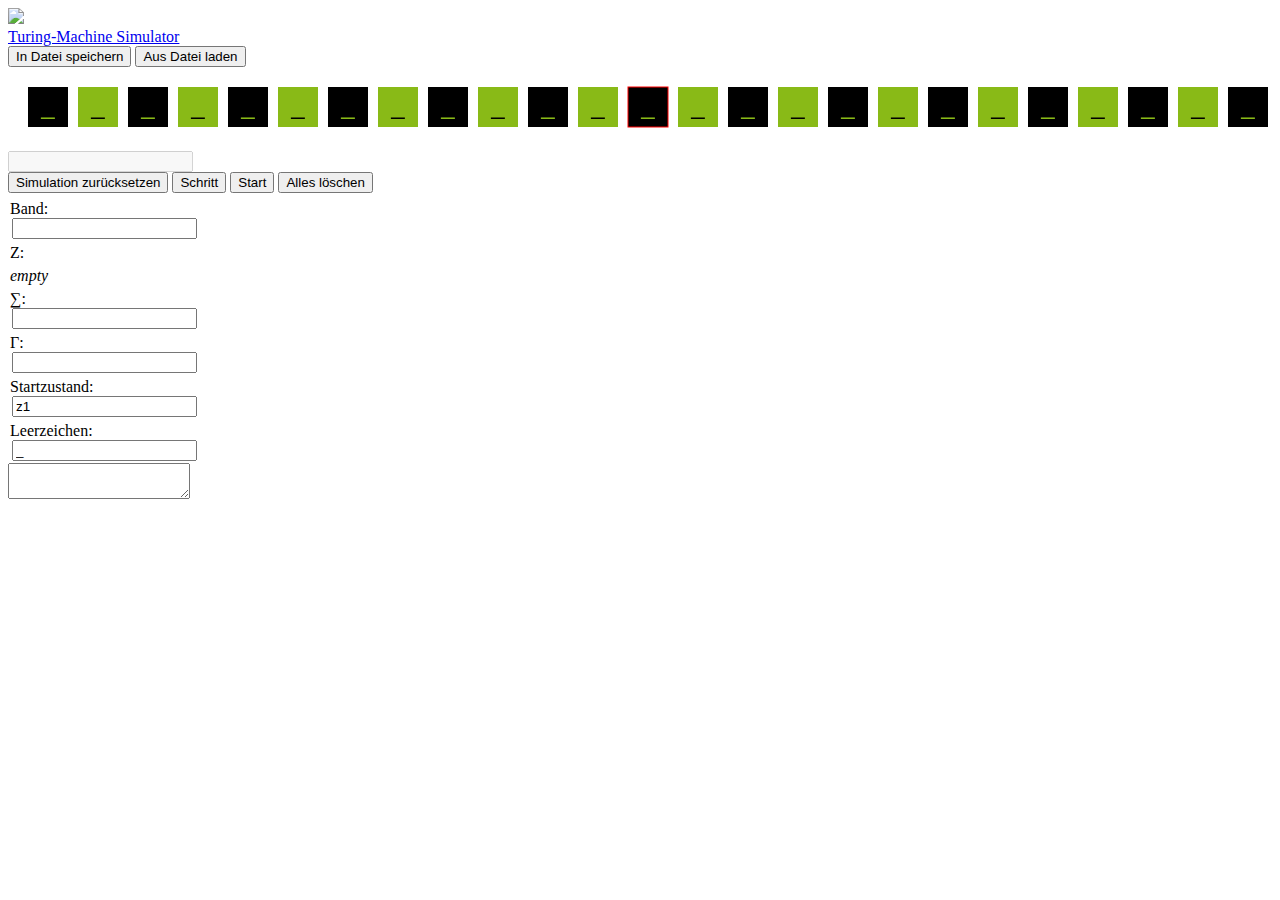
==== turing/simulator.html @ 27b9e1e0 "Updated Turing-Simulator" ====
<!DOCTYPE html>
<html lang="de">
<head>
    <meta charset="UTF-8">
    <title>Turing-Machine Simulator</title>
    <link rel="icon" href="https://cdn.studium.doriannaujokat.de/favicon.png">
    <link rel="stylesheet" href="https://cdn.studium.doriannaujokat.de/main.css">
    <meta name="viewport" content="width=device-width, initial-scale=1">
    <script src="simulator.js"></script>
    <style>

        #turing-list-Z {
            flex-wrap: wrap;
        }
        #turing-list-Z-empty {
            margin-top: 5px;
            font-style: italic;
            color: var(--color-shade);
        }
        #turing-list-Z>div {
            padding: 2px;
            background-color: var(--color-main);
            color: #ffffff;
            min-width: 20px;
            border-radius: 7.5px;
            text-align: center;
            margin: 2px;
        }
        .turing-list-input {
            margin-left: 2px;
            outline: none;
        }
    </style>
</head>
<body>
<div class="wrapper v">
    <div class="titlebar">
        <div class="logo">
            <img src="https://cdn.studium.doriannaujokat.de/logo.svg">
        </div>
        <div class="title"><a href="/index.html">Turing-Machine Simulator</a></div>
    </div>
    <div class="wrapper v scroll-v cscroll" style="overflow: hidden">
        <div class="wrapper h">
            <button id="turing-save">In Datei speichern</button>
            <button id="turing-load">Aus Datei laden</button>
        </div>
        <canvas id="turing-canvas" height="80" style="height: 80px;"></canvas>
        <input id="turing-output" disabled>
        <div class="wrapper h">
            <button id="turing-reset">Simulation zurücksetzen</button>
            <button id="turing-step">Schritt</button>
            <button id="turing-play">Start</button>
            <button id="turing-clear">Alles löschen</button>
        </div>
        <div class="wrapper v scroll-v cscroll">
            <div class="wrapper v" style="padding: 2px;flex:0;">
                <div class="wrapper h">
                    <div style="margin-top: 5px">Band:</div>
                    <input class="turing-list-input" id="turing-list-Band">
                </div>
                <div class="wrapper h">
                    <div style="margin-top: 5px">Ζ:</div>
                    <div id="turing-list-Z-empty">empty</div>
                    <div class="wrapper h" id="turing-list-Z"></div>
                </div>
                <div class="wrapper h">
                    <div style="margin-top: 5px">∑:</div>
                    <input class="turing-list-input" id="turing-list-E">
                </div>
                <div class="wrapper h">
                    <div style="margin-top: 5px">Γ:</div>
                    <input class="turing-list-input" id="turing-list-B">
                </div>
                <div class="wrapper h">
                    <div style="margin-top: 5px">Startzustand:</div>
                    <input class="turing-list-input" id="turing-startZ" value="z1">
                </div>
                <div class="wrapper h">
                    <div style="margin-top: 5px">Leerzeichen:</div>
                    <input class="turing-list-input" id="turing-emptyZ" value="_">
                </div>
            </div>
            <textarea id="turing-list-transitions" style="resize: vertical;flex:1;"></textarea>
        </div>
    </div>
</div>
</body>
</html>
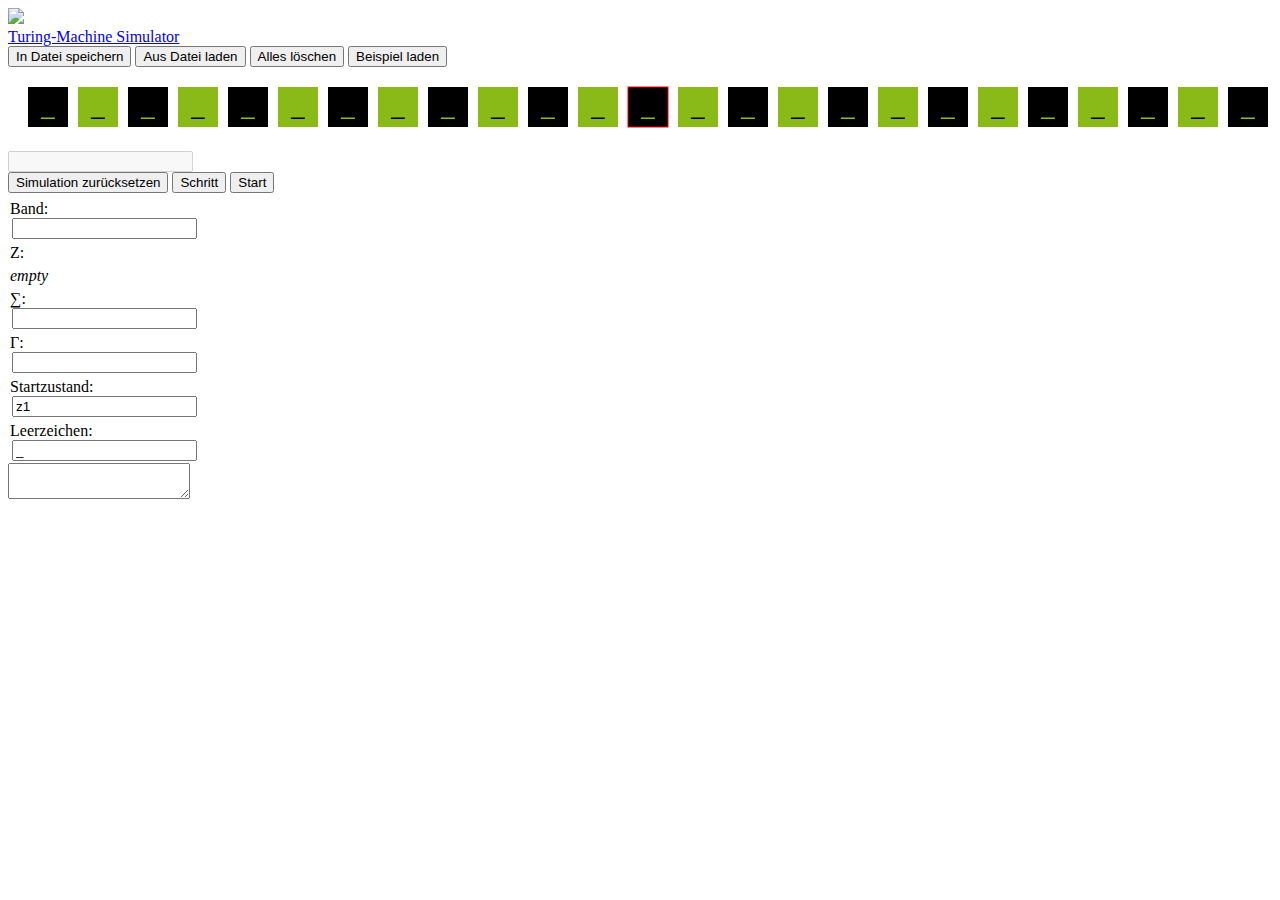
==== commit 9f6f277d: "Updated Turing-Simulator" ====
--- a/turing/simulator.html
+++ b/turing/simulator.html
@@ -44,6 +44,8 @@
         <div class="wrapper h">
             <button id="turing-save">In Datei speichern</button>
             <button id="turing-load">Aus Datei laden</button>
+            <button id="turing-clear">Alles löschen</button>
+            <button id="turing-example">Beispiel laden</button>
         </div>
         <canvas id="turing-canvas" height="80" style="height: 80px;"></canvas>
         <input id="turing-output" disabled>
@@ -51,7 +53,6 @@
             <button id="turing-reset">Simulation zurücksetzen</button>
             <button id="turing-step">Schritt</button>
             <button id="turing-play">Start</button>
-            <button id="turing-clear">Alles löschen</button>
         </div>
         <div class="wrapper v scroll-v cscroll">
             <div class="wrapper v" style="padding: 2px;flex:0;">
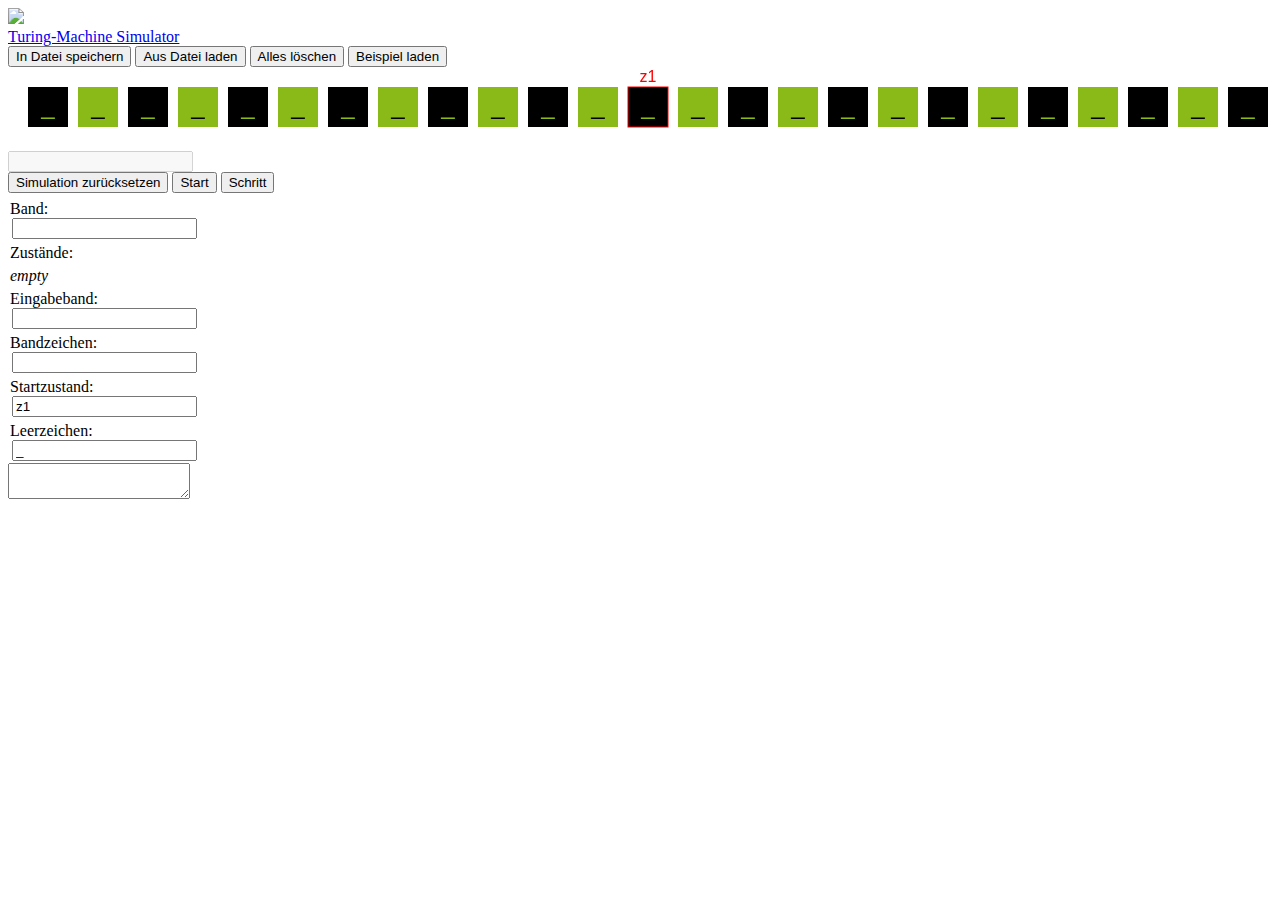
==== commit b5d895f5: "Updated Turing-Simulator" ====
--- a/turing/simulator.html
+++ b/turing/simulator.html
@@ -34,7 +34,7 @@
 </head>
 <body>
 <div class="wrapper v">
-    <div class="titlebar">
+    <div class="titlebar hidefullscreen">
         <div class="logo">
             <img src="https://cdn.studium.doriannaujokat.de/logo.svg">
         </div>
@@ -51,8 +51,8 @@
         <input id="turing-output" disabled>
         <div class="wrapper h">
             <button id="turing-reset">Simulation zurücksetzen</button>
+            <button id="turing-play">Start</button>
             <button id="turing-step">Schritt</button>
-            <button id="turing-play">Start</button>
         </div>
         <div class="wrapper v scroll-v cscroll">
             <div class="wrapper v" style="padding: 2px;flex:0;">
@@ -61,16 +61,16 @@
                     <input class="turing-list-input" id="turing-list-Band">
                 </div>
                 <div class="wrapper h">
-                    <div style="margin-top: 5px">Ζ:</div>
+                    <div style="margin-top: 5px">Ζustände:</div>
                     <div id="turing-list-Z-empty">empty</div>
                     <div class="wrapper h" id="turing-list-Z"></div>
                 </div>
                 <div class="wrapper h">
-                    <div style="margin-top: 5px">∑:</div>
+                    <div style="margin-top: 5px">Eingabeband:</div>
                     <input class="turing-list-input" id="turing-list-E">
                 </div>
                 <div class="wrapper h">
-                    <div style="margin-top: 5px">Γ:</div>
+                    <div style="margin-top: 5px">Bandzeichen:</div>
                     <input class="turing-list-input" id="turing-list-B">
                 </div>
                 <div class="wrapper h">
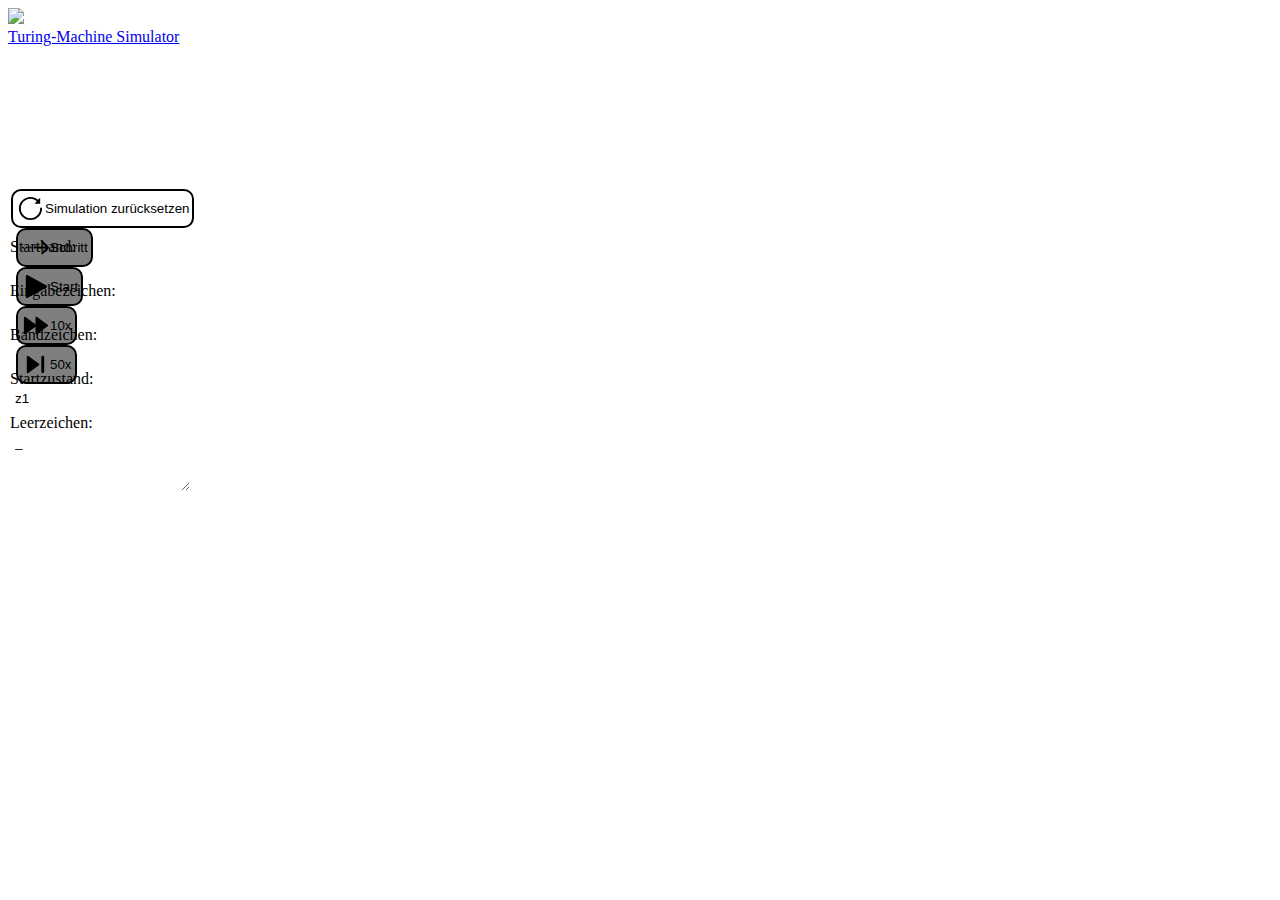
==== commit 4fa82cff: "Updated Turing-Simulator" ====
--- a/turing/simulator.html
+++ b/turing/simulator.html
@@ -5,32 +5,9 @@
     <title>Turing-Machine Simulator</title>
     <link rel="icon" href="https://cdn.studium.doriannaujokat.de/favicon.png">
     <link rel="stylesheet" href="https://cdn.studium.doriannaujokat.de/main.css">
+    <link rel="stylesheet" href="style.css">
     <meta name="viewport" content="width=device-width, initial-scale=1">
     <script src="simulator.js"></script>
-    <style>
-
-        #turing-list-Z {
-            flex-wrap: wrap;
-        }
-        #turing-list-Z-empty {
-            margin-top: 5px;
-            font-style: italic;
-            color: var(--color-shade);
-        }
-        #turing-list-Z>div {
-            padding: 2px;
-            background-color: var(--color-main);
-            color: #ffffff;
-            min-width: 20px;
-            border-radius: 7.5px;
-            text-align: center;
-            margin: 2px;
-        }
-        .turing-list-input {
-            margin-left: 2px;
-            outline: none;
-        }
-    </style>
 </head>
 <body>
 <div class="wrapper v">
@@ -41,32 +18,79 @@
         <div class="title"><a href="/index.html">Turing-Machine Simulator</a></div>
     </div>
     <div class="wrapper v scroll-v cscroll" style="overflow: hidden">
-        <div class="wrapper h">
-            <button id="turing-save">In Datei speichern</button>
-            <button id="turing-load">Aus Datei laden</button>
-            <button id="turing-clear">Alles löschen</button>
-            <button id="turing-example">Beispiel laden</button>
+        <div class="wrapper h menubar" id="menubar">
+            <button id="turing-save">
+                <svg xmlns="http://www.w3.org/2000/svg" viewBox="0 0 30 30">
+                    <path d="M6 4C4.895 4 4 4.895 4 6L4 24C4 25.105 4.895 26 6 26L24 26C25.105 26 26 25.105 26 24L26 8L22 4L20 4L20 10C20 10.552 19.552 11 19 11L10 11C9.448 11 9 10.552 9 10L9 4L6 4 z M 16 4L16 9L18 9L18 4L16 4 z M 10 16L20 16C21.105 16 22 16.895 22 18L22 24L8 24L8 18C8 16.895 8.895 16 10 16 z" />
+                </svg>
+                <div>In Datei speichern</div>
+            </button>
+            <button id="turing-load">
+                <svg xmlns="http://www.w3.org/2000/svg" viewBox="0 0 30 30">
+                    <path d="M8 3C6.895 3 6 3.895 6 5L6 25C6 26.105 6.895 27 8 27L22 27C23.105 27 24 26.105 24 25L24 16L15.414062 16L17.707031 18.292969C18.098031 18.683969 18.098031 19.316031 17.707031 19.707031C17.512031 19.902031 17.256 20 17 20C16.744 20 16.487969 19.902031 16.292969 19.707031L12.292969 15.707031C11.901969 15.316031 11.901969 14.683969 12.292969 14.292969L16.292969 10.292969C16.683969 9.9019687 17.316031 9.9019687 17.707031 10.292969C18.098031 10.683969 18.098031 11.316031 17.707031 11.707031L15.414062 14L24 14L24 9.5C24 9.235 23.895031 8.9799688 23.707031 8.7929688L18.207031 3.2929688C18.019031 3.1049688 17.765 3 17.5 3L8 3 z M 24 14L24 16L28 16C28.552 16 29 15.552 29 15C29 14.448 28.552 14 28 14L24 14 z" />
+                </svg>
+                <div>Aus Datei laden</div>
+            </button>
+            <button id="turing-example">
+                <svg xmlns="http://www.w3.org/2000/svg" viewBox="0 0 30 30">
+                    <path d="M6.5292969 2.515625 A 1 1 0 0 0 5.8085938 2.8085938 A 1 1 0 0 0 5.8085938 4.2226562 A 1 1 0 0 0 7.2226562 4.2226562 A 1 1 0 0 0 7.2226562 2.8085938 A 1 1 0 0 0 6.5292969 2.515625 z M 23.5 2.515625 A 1 1 0 0 0 22.777344 2.8085938 A 1 1 0 0 0 22.777344 4.2226562 A 1 1 0 0 0 24.191406 4.2226562 A 1 1 0 0 0 24.191406 2.8085938 A 1 1 0 0 0 23.5 2.515625 z M 15 3C10.029 3 6 7.029 6 12C6 17 10 19 12 23L18 23C20 19 24 17 24 12C24 7.029 19.971 3 15 3 z M 15 6L15 11L19 11L15 18L15 13L11 13L15 6 z M 3 11 A 1 1 0 0 0 2 12 A 1 1 0 0 0 3 13 A 1 1 0 0 0 4 12 A 1 1 0 0 0 3 11 z M 27 11 A 1 1 0 0 0 26 12 A 1 1 0 0 0 27 13 A 1 1 0 0 0 28 12 A 1 1 0 0 0 27 11 z M 6.5292969 19.484375 A 1 1 0 0 0 5.8066406 19.777344 A 1 1 0 0 0 5.8066406 21.191406 A 1 1 0 0 0 7.2226562 21.191406 A 1 1 0 0 0 7.2226562 19.777344 A 1 1 0 0 0 6.5292969 19.484375 z M 23.498047 19.486328 A 1 1 0 0 0 22.777344 19.777344 A 1 1 0 0 0 22.777344 21.193359 A 1 1 0 0 0 24.191406 21.193359 A 1 1 0 0 0 24.191406 19.777344 A 1 1 0 0 0 23.498047 19.486328 z M 12 25L12 26C12 27.105 12.895 28 14 28 A 1 1 0 0 0 15 29 A 1 1 0 0 0 16 28C17.105 28 18 27.105 18 26L18 25L12 25 z" />
+                </svg>
+                <div>Beispiel laden</div>
+            </button>
+            <button id="turing-clear">
+                <svg xmlns="http://www.w3.org/2000/svg" viewBox="0 0 30 30">
+                    <path d="M24.707,8.793l-6.5-6.5C18.019,2.105,17.765,2,17.5,2H7C5.895,2,5,2.895,5,4v22c0,1.105,0.895,2,2,2h16c1.105,0,2-0.895,2-2 V9.5C25,9.235,24.895,8.981,24.707,8.793z M18,10c-0.552,0-1-0.448-1-1V3.904L23.096,10H18z" />
+                </svg>
+                <div>Neue Datei</div>
+            </button>
         </div>
         <canvas id="turing-canvas" height="80" style="height: 80px;"></canvas>
         <input id="turing-output" disabled>
-        <div class="wrapper h">
-            <button id="turing-reset">Simulation zurücksetzen</button>
-            <button id="turing-play">Start</button>
-            <button id="turing-step">Schritt</button>
+        <div class="wrapper h control">
+            <button id="turing-reset">
+                <svg xmlns="http://www.w3.org/2000/svg" viewBox="0 0 30 30">
+                    <path d="M15 3C8.3845336 3 3 8.3845336 3 15C3 21.615466 8.3845336 27 15 27C21.615466 27 27 21.615466 27 15 A 1.0001 1.0001 0 1 0 25 15C25 20.534534 20.534534 25 15 25C9.4654664 25 5 20.534534 5 15C5 9.4654664 9.4654664 5 15 5C17.511974 5 19.790481 5.9310235 21.544922 7.4550781L19 10L25 10L25 4L22.960938 6.0390625C20.840494 4.1553732 18.053851 3 15 3 z" />
+                </svg>
+                <div>Simulation zurücksetzen</div>
+            </button>
+            <button id="turing-step" disabled>
+                <svg xmlns="http://www.w3.org/2000/svg" viewBox="0 0 30 30">
+                    <path d="M21.990234 7.9902344 A 1.0001 1.0001 0 0 0 21.292969 9.7070312L25.585938 14L14 14 A 1.0001 1.0001 0 1 0 14 16L25.585938 16L21.292969 20.292969 A 1.0001 1.0001 0 1 0 22.707031 21.707031L28.619141 15.794922 A 1.0001 1.0001 0 0 0 28.617188 14.203125L22.707031 8.2929688 A 1.0001 1.0001 0 0 0 21.990234 7.9902344 z M 2 14 A 1 1 0 0 0 1 15 A 1 1 0 0 0 2 16 A 1 1 0 0 0 3 15 A 1 1 0 0 0 2 14 z M 6 14 A 1 1 0 0 0 5 15 A 1 1 0 0 0 6 16 A 1 1 0 0 0 7 15 A 1 1 0 0 0 6 14 z M 10 14 A 1 1 0 0 0 9 15 A 1 1 0 0 0 10 16 A 1 1 0 0 0 11 15 A 1 1 0 0 0 10 14 z" />
+                </svg>
+                <div>Schritt</div>
+            </button>
+            <button id="turing-play" disabled>
+                <svg xmlns="http://www.w3.org/2000/svg" viewBox="0 0 30 30">
+                    <path id="turing-play-icon" d="M6 3 A 1 1 0 0 0 5 4 A 1 1 0 0 0 5 4.0039062L5 15L5 25.996094 A 1 1 0 0 0 5 26 A 1 1 0 0 0 6 27 A 1 1 0 0 0 6.5800781 26.8125L6.5820312 26.814453L26.416016 15.908203 A 1 1 0 0 0 27 15 A 1 1 0 0 0 26.388672 14.078125L6.5820312 3.1855469L6.5800781 3.1855469 A 1 1 0 0 0 6 3 z" />
+                </svg>
+                <div id="turing-play-text">Start</div>
+            </button>
+            <button id="turing-fast" disabled>
+                <svg xmlns="http://www.w3.org/2000/svg" viewBox="0 0 30 30">
+                    <path d="M4 6 A 1 1 0 0 0 3 7 A 1 1 0 0 0 3 7.0039062L3 15L3 22.996094 A 1 1 0 0 0 3 23 A 1 1 0 0 0 4 24 A 1 1 0 0 0 4.5917969 23.804688L4.59375 23.804688 A 1 1 0 0 0 4.6210938 23.783203L15 16.236328L15 22.996094 A 1 1 0 0 0 15 23 A 1 1 0 0 0 16 24 A 1 1 0 0 0 16.591797 23.804688L16.59375 23.804688 A 1 1 0 0 0 16.621094 23.783203L27.541016 15.841797 A 1 1 0 0 0 28 15 A 1 1 0 0 0 27.556641 14.169922L16.59375 6.1953125 A 1 1 0 0 0 16 6 A 1 1 0 0 0 15 7 A 1 1 0 0 0 15 7.0039062L15 13.765625L4.59375 6.1953125 A 1 1 0 0 0 4 6 z" />
+                </svg>
+                <div>10x</div>
+            </button>
+            <button id="turing-fast50" disabled>
+                <svg xmlns="http://www.w3.org/2000/svg" viewBox="0 0 30 30">
+                    <path d="M7 6 A 1 1 0 0 0 6 7 A 1 1 0 0 0 6 7.0039062L6 15L6 22.996094 A 1 1 0 0 0 6 23 A 1 1 0 0 0 7 24 A 1 1 0 0 0 7.5917969 23.804688L7.59375 23.804688 A 1 1 0 0 0 7.6210938 23.783203L18.541016 15.841797 A 1 1 0 0 0 19 15 A 1 1 0 0 0 18.556641 14.169922L7.59375 6.1953125 A 1 1 0 0 0 7 6 z M 22.5 6C21.672 6 21 6.672 21 7.5L21 22.5C21 23.328 21.672 24 22.5 24C23.328 24 24 23.328 24 22.5L24 7.5C24 6.672 23.328 6 22.5 6 z" />
+                </svg>
+                <div>50x</div>
+            </button>
         </div>
         <div class="wrapper v scroll-v cscroll">
             <div class="wrapper v" style="padding: 2px;flex:0;">
                 <div class="wrapper h">
-                    <div style="margin-top: 5px">Band:</div>
+                    <div style="margin-top: 5px">Startband:</div>
                     <input class="turing-list-input" id="turing-list-Band">
                 </div>
-                <div class="wrapper h">
+                <div class="wrapper h" style="display: none;">
                     <div style="margin-top: 5px">Ζustände:</div>
                     <div id="turing-list-Z-empty">empty</div>
                     <div class="wrapper h" id="turing-list-Z"></div>
                 </div>
                 <div class="wrapper h">
-                    <div style="margin-top: 5px">Eingabeband:</div>
+                    <div style="margin-top: 5px">Eingabezeichen:</div>
                     <input class="turing-list-input" id="turing-list-E">
                 </div>
                 <div class="wrapper h">
@@ -82,7 +106,9 @@
                     <input class="turing-list-input" id="turing-emptyZ" value="_">
                 </div>
             </div>
-            <textarea id="turing-list-transitions" style="resize: vertical;flex:1;"></textarea>
+            <div class="wrapper h" style="flex:1;">
+                <textarea id="turing-list-transitions" style="resize: vertical;flex:1;"></textarea>
+            </div>
         </div>
     </div>
 </div>
--- a/turing/style.css
+++ b/turing/style.css
@@ -0,0 +1,142 @@
+input, textarea {
+    outline: none;
+    background-color: var(--color-shade);
+    border: none;
+    padding: 3px;
+}
+
+button {
+    display: flex;
+    background-color: var(--color-main);
+    color: var(--color-text);
+    align-items: center;
+}
+
+svg {
+    fill: currentColor;
+    height: 100%;
+}
+
+#turing-list-Z {
+    flex-wrap: wrap;
+}
+#turing-list-Z-empty {
+    margin-top: 5px;
+    font-style: italic;
+    color: var(--color-shade);
+}
+#turing-output {
+    color: var(--color-text);
+    background-color: var(--color-shade);
+    margin-bottom: 5px;
+}
+#turing-list-Z>div {
+    padding: 2px;
+    background-color: var(--color-main);
+    color: #ffffff;
+    min-width: 20px;
+    border-radius: 7.5px;
+    text-align: center;
+    margin: 2px;
+}
+.turing-list-input {
+    margin-left: 2px;
+    outline: none;
+}
+
+.table {
+    display: table;
+}
+.table .row {
+    display: table-row;
+}
+.table .row > * {
+    display: table-cell;
+}
+
+.menubar {
+    display: flex;
+    flex-flow: row;
+    width: 100%;
+    max-height: 30px;
+    box-sizing: border-box;
+    padding: 0;
+    margin: 0;
+    background-color: var(--color-main);
+    border-top: 1px solid currentColor;
+    color: white;
+}
+
+.menubar > button {
+    outline: none;
+    background-color: transparent;
+    color: inherit;
+    border: none;
+    padding: 3px;
+    text-overflow: ellipsis;
+    text-wrap: none;
+    flex-wrap: nowrap;
+    height: 100%;
+    transition: background-color 250ms ease-in-out, color 250ms ease-in-out;
+    cursor: pointer;
+}
+.menubar > button+button {
+    border-left: 1px solid currentColor;
+}
+
+.menubar > button:hover {
+    background-color: rgba(0, 0, 0, 0.25);
+}
+
+.menubar > button:disabled {
+    background-color: rgba(0, 0, 0, 0.5);
+    color: gray;
+}
+
+.control {
+    height: 45px;
+    padding: 3px;
+    box-sizing: border-box;
+}
+
+.control > button {
+    outline: none;
+    background-color: transparent;
+    color: inherit;
+    border: 2px solid currentColor;
+    border-radius: 10px;
+    padding: 3px;
+    text-overflow: ellipsis;
+    text-wrap: none;
+    flex-wrap: nowrap;
+    height: 100%;
+    transition: background-color 150ms ease-in-out, color 150ms ease-in-out;
+    cursor: pointer;
+}
+
+.control > button+button {
+    margin-left: 5px;
+}
+
+.control > button[active] {
+    background-color: var(--color-main);
+    color: var(--color-text);
+}
+.control > button:hover {
+    background-color: var(--color-shade);
+}
+
+.control > button:disabled {
+    background-color: rgba(0, 0, 0, 0.5);
+    color: var(--color-shade);
+}
+
+
+@media (prefers-reduced-motion: reduce) {
+    .menubar > button {
+        transition: none;
+    }
+    .control > button {
+        transition: none;
+    }
+}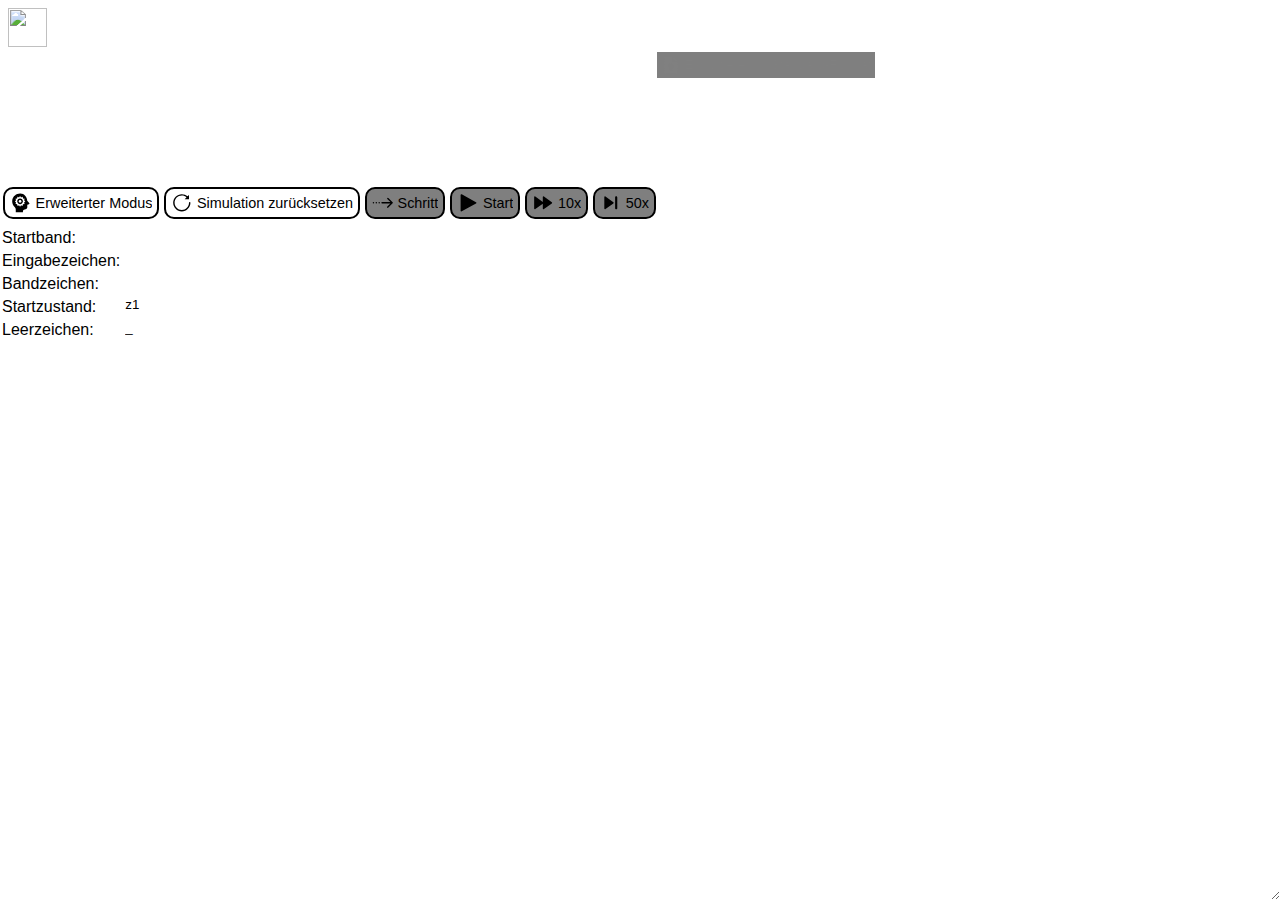
==== commit b6b40963: "Update Turing Simulator" ====
--- a/turing/simulator.html
+++ b/turing/simulator.html
@@ -4,8 +4,9 @@
     <meta charset="UTF-8">
     <title>Turing-Machine Simulator</title>
     <link rel="icon" href="https://cdn.studium.doriannaujokat.de/favicon.png">
-    <link rel="stylesheet" href="https://cdn.studium.doriannaujokat.de/main.css">
+    <link rel="stylesheet" href="https://cdn.studium.doriannaujokat.de/color.css">
     <link rel="stylesheet" href="style.css">
+    <link rel="stylesheet" href="../layout.css">
     <meta name="viewport" content="width=device-width, initial-scale=1">
     <script src="simulator.js"></script>
 </head>
@@ -20,94 +21,163 @@
     <div class="wrapper v scroll-v cscroll" style="overflow: hidden">
         <div class="wrapper h menubar" id="menubar">
             <button id="turing-save">
-                <svg xmlns="http://www.w3.org/2000/svg" viewBox="0 0 30 30">
-                    <path d="M6 4C4.895 4 4 4.895 4 6L4 24C4 25.105 4.895 26 6 26L24 26C25.105 26 26 25.105 26 24L26 8L22 4L20 4L20 10C20 10.552 19.552 11 19 11L10 11C9.448 11 9 10.552 9 10L9 4L6 4 z M 16 4L16 9L18 9L18 4L16 4 z M 10 16L20 16C21.105 16 22 16.895 22 18L22 24L8 24L8 18C8 16.895 8.895 16 10 16 z" />
-                </svg>
-                <div>In Datei speichern</div>
+                <div class="text-wrap">
+                    <svg xmlns="http://www.w3.org/2000/svg" viewBox="0 0 30 30">
+                        <path d="M6 4C4.895 4 4 4.895 4 6L4 24C4 25.105 4.895 26 6 26L24 26C25.105 26 26 25.105 26 24L26 8L22 4L20 4L20 10C20 10.552 19.552 11 19 11L10 11C9.448 11 9 10.552 9 10L9 4L6 4 z M 16 4L16 9L18 9L18 4L16 4 z M 10 16L20 16C21.105 16 22 16.895 22 18L22 24L8 24L8 18C8 16.895 8.895 16 10 16 z"/>
+                    </svg>
+                    <div>In Datei speichern</div>
+                </div>
             </button>
             <button id="turing-load">
-                <svg xmlns="http://www.w3.org/2000/svg" viewBox="0 0 30 30">
-                    <path d="M8 3C6.895 3 6 3.895 6 5L6 25C6 26.105 6.895 27 8 27L22 27C23.105 27 24 26.105 24 25L24 16L15.414062 16L17.707031 18.292969C18.098031 18.683969 18.098031 19.316031 17.707031 19.707031C17.512031 19.902031 17.256 20 17 20C16.744 20 16.487969 19.902031 16.292969 19.707031L12.292969 15.707031C11.901969 15.316031 11.901969 14.683969 12.292969 14.292969L16.292969 10.292969C16.683969 9.9019687 17.316031 9.9019687 17.707031 10.292969C18.098031 10.683969 18.098031 11.316031 17.707031 11.707031L15.414062 14L24 14L24 9.5C24 9.235 23.895031 8.9799688 23.707031 8.7929688L18.207031 3.2929688C18.019031 3.1049688 17.765 3 17.5 3L8 3 z M 24 14L24 16L28 16C28.552 16 29 15.552 29 15C29 14.448 28.552 14 28 14L24 14 z" />
-                </svg>
-                <div>Aus Datei laden</div>
+                <div class="text-wrap">
+                    <svg xmlns="http://www.w3.org/2000/svg" viewBox="0 0 30 30">
+                        <path d="M8 3C6.895 3 6 3.895 6 5L6 25C6 26.105 6.895 27 8 27L22 27C23.105 27 24 26.105 24 25L24 16L15.414062 16L17.707031 18.292969C18.098031 18.683969 18.098031 19.316031 17.707031 19.707031C17.512031 19.902031 17.256 20 17 20C16.744 20 16.487969 19.902031 16.292969 19.707031L12.292969 15.707031C11.901969 15.316031 11.901969 14.683969 12.292969 14.292969L16.292969 10.292969C16.683969 9.9019687 17.316031 9.9019687 17.707031 10.292969C18.098031 10.683969 18.098031 11.316031 17.707031 11.707031L15.414062 14L24 14L24 9.5C24 9.235 23.895031 8.9799688 23.707031 8.7929688L18.207031 3.2929688C18.019031 3.1049688 17.765 3 17.5 3L8 3 z M 24 14L24 16L28 16C28.552 16 29 15.552 29 15C29 14.448 28.552 14 28 14L24 14 z"/>
+                    </svg>
+                    <div>Aus Datei laden</div>
+                </div>
             </button>
             <button id="turing-example">
-                <svg xmlns="http://www.w3.org/2000/svg" viewBox="0 0 30 30">
-                    <path d="M6.5292969 2.515625 A 1 1 0 0 0 5.8085938 2.8085938 A 1 1 0 0 0 5.8085938 4.2226562 A 1 1 0 0 0 7.2226562 4.2226562 A 1 1 0 0 0 7.2226562 2.8085938 A 1 1 0 0 0 6.5292969 2.515625 z M 23.5 2.515625 A 1 1 0 0 0 22.777344 2.8085938 A 1 1 0 0 0 22.777344 4.2226562 A 1 1 0 0 0 24.191406 4.2226562 A 1 1 0 0 0 24.191406 2.8085938 A 1 1 0 0 0 23.5 2.515625 z M 15 3C10.029 3 6 7.029 6 12C6 17 10 19 12 23L18 23C20 19 24 17 24 12C24 7.029 19.971 3 15 3 z M 15 6L15 11L19 11L15 18L15 13L11 13L15 6 z M 3 11 A 1 1 0 0 0 2 12 A 1 1 0 0 0 3 13 A 1 1 0 0 0 4 12 A 1 1 0 0 0 3 11 z M 27 11 A 1 1 0 0 0 26 12 A 1 1 0 0 0 27 13 A 1 1 0 0 0 28 12 A 1 1 0 0 0 27 11 z M 6.5292969 19.484375 A 1 1 0 0 0 5.8066406 19.777344 A 1 1 0 0 0 5.8066406 21.191406 A 1 1 0 0 0 7.2226562 21.191406 A 1 1 0 0 0 7.2226562 19.777344 A 1 1 0 0 0 6.5292969 19.484375 z M 23.498047 19.486328 A 1 1 0 0 0 22.777344 19.777344 A 1 1 0 0 0 22.777344 21.193359 A 1 1 0 0 0 24.191406 21.193359 A 1 1 0 0 0 24.191406 19.777344 A 1 1 0 0 0 23.498047 19.486328 z M 12 25L12 26C12 27.105 12.895 28 14 28 A 1 1 0 0 0 15 29 A 1 1 0 0 0 16 28C17.105 28 18 27.105 18 26L18 25L12 25 z" />
-                </svg>
-                <div>Beispiel laden</div>
+                <div class="text-wrap">
+                    <svg xmlns="http://www.w3.org/2000/svg" viewBox="0 0 30 30">
+                        <path d="M6.5292969 2.515625 A 1 1 0 0 0 5.8085938 2.8085938 A 1 1 0 0 0 5.8085938 4.2226562 A 1 1 0 0 0 7.2226562 4.2226562 A 1 1 0 0 0 7.2226562 2.8085938 A 1 1 0 0 0 6.5292969 2.515625 z M 23.5 2.515625 A 1 1 0 0 0 22.777344 2.8085938 A 1 1 0 0 0 22.777344 4.2226562 A 1 1 0 0 0 24.191406 4.2226562 A 1 1 0 0 0 24.191406 2.8085938 A 1 1 0 0 0 23.5 2.515625 z M 15 3C10.029 3 6 7.029 6 12C6 17 10 19 12 23L18 23C20 19 24 17 24 12C24 7.029 19.971 3 15 3 z M 15 6L15 11L19 11L15 18L15 13L11 13L15 6 z M 3 11 A 1 1 0 0 0 2 12 A 1 1 0 0 0 3 13 A 1 1 0 0 0 4 12 A 1 1 0 0 0 3 11 z M 27 11 A 1 1 0 0 0 26 12 A 1 1 0 0 0 27 13 A 1 1 0 0 0 28 12 A 1 1 0 0 0 27 11 z M 6.5292969 19.484375 A 1 1 0 0 0 5.8066406 19.777344 A 1 1 0 0 0 5.8066406 21.191406 A 1 1 0 0 0 7.2226562 21.191406 A 1 1 0 0 0 7.2226562 19.777344 A 1 1 0 0 0 6.5292969 19.484375 z M 23.498047 19.486328 A 1 1 0 0 0 22.777344 19.777344 A 1 1 0 0 0 22.777344 21.193359 A 1 1 0 0 0 24.191406 21.193359 A 1 1 0 0 0 24.191406 19.777344 A 1 1 0 0 0 23.498047 19.486328 z M 12 25L12 26C12 27.105 12.895 28 14 28 A 1 1 0 0 0 15 29 A 1 1 0 0 0 16 28C17.105 28 18 27.105 18 26L18 25L12 25 z"/>
+                    </svg>
+                    <div>Beispiel laden</div>
+                </div>
+            </button>
+            <button id="turing-example-expert">
+                <div class="text-wrap">
+                    <svg xmlns="http://www.w3.org/2000/svg" viewBox="0 0 30 30">
+                        <path d="M6.5292969 2.515625 A 1 1 0 0 0 5.8085938 2.8085938 A 1 1 0 0 0 5.8085938 4.2226562 A 1 1 0 0 0 7.2226562 4.2226562 A 1 1 0 0 0 7.2226562 2.8085938 A 1 1 0 0 0 6.5292969 2.515625 z M 23.5 2.515625 A 1 1 0 0 0 22.777344 2.8085938 A 1 1 0 0 0 22.777344 4.2226562 A 1 1 0 0 0 24.191406 4.2226562 A 1 1 0 0 0 24.191406 2.8085938 A 1 1 0 0 0 23.5 2.515625 z M 15 3C10.029 3 6 7.029 6 12C6 17 10 19 12 23L18 23C20 19 24 17 24 12C24 7.029 19.971 3 15 3 z M 15 6L15 11L19 11L15 18L15 13L11 13L15 6 z M 3 11 A 1 1 0 0 0 2 12 A 1 1 0 0 0 3 13 A 1 1 0 0 0 4 12 A 1 1 0 0 0 3 11 z M 27 11 A 1 1 0 0 0 26 12 A 1 1 0 0 0 27 13 A 1 1 0 0 0 28 12 A 1 1 0 0 0 27 11 z M 6.5292969 19.484375 A 1 1 0 0 0 5.8066406 19.777344 A 1 1 0 0 0 5.8066406 21.191406 A 1 1 0 0 0 7.2226562 21.191406 A 1 1 0 0 0 7.2226562 19.777344 A 1 1 0 0 0 6.5292969 19.484375 z M 23.498047 19.486328 A 1 1 0 0 0 22.777344 19.777344 A 1 1 0 0 0 22.777344 21.193359 A 1 1 0 0 0 24.191406 21.193359 A 1 1 0 0 0 24.191406 19.777344 A 1 1 0 0 0 23.498047 19.486328 z M 12 25L12 26C12 27.105 12.895 28 14 28 A 1 1 0 0 0 15 29 A 1 1 0 0 0 16 28C17.105 28 18 27.105 18 26L18 25L12 25 z"/>
+                    </svg>
+                    <div>Erweitertes Beispiel laden</div>
+                </div>
             </button>
             <button id="turing-clear">
-                <svg xmlns="http://www.w3.org/2000/svg" viewBox="0 0 30 30">
-                    <path d="M24.707,8.793l-6.5-6.5C18.019,2.105,17.765,2,17.5,2H7C5.895,2,5,2.895,5,4v22c0,1.105,0.895,2,2,2h16c1.105,0,2-0.895,2-2 V9.5C25,9.235,24.895,8.981,24.707,8.793z M18,10c-0.552,0-1-0.448-1-1V3.904L23.096,10H18z" />
-                </svg>
-                <div>Neue Datei</div>
+                <div class="text-wrap">
+                    <svg xmlns="http://www.w3.org/2000/svg" viewBox="0 0 30 30">
+                        <path d="M24.707,8.793l-6.5-6.5C18.019,2.105,17.765,2,17.5,2H7C5.895,2,5,2.895,5,4v22c0,1.105,0.895,2,2,2h16c1.105,0,2-0.895,2-2 V9.5C25,9.235,24.895,8.981,24.707,8.793z M18,10c-0.552,0-1-0.448-1-1V3.904L23.096,10H18z"/>
+                    </svg>
+                    <div>Neue Datei</div>
+                </div>
+            </button>
+            <button id="turing-exportparsed" disabled>
+                <div class="text-wrap">
+                    <svg xmlns="http://www.w3.org/2000/svg" viewBox="0 0 30 30">
+                        <path d="M24.707,8.793l-6.5-6.5C18.019,2.105,17.765,2,17.5,2H7C5.895,2,5,2.895,5,4v22c0,1.105,0.895,2,2,2h16c1.105,0,2-0.895,2-2 V9.5C25,9.235,24.895,8.981,24.707,8.793z M15.336,23.973C14.083,24.176,13,23.215,13,22h3.991 C16.944,22.954,16.284,23.818,15.336,23.973z M17.853,19.784c-0.338,0.342-0.568,0.764-0.707,1.216h-4.292 c-0.134-0.447-0.356-0.864-0.691-1.199c-0.931-0.932-1.406-2.314-1.041-3.805c0.346-1.414,1.5-2.555,2.917-2.885 C16.666,12.501,19,14.478,19,17C19,18.088,18.561,19.067,17.853,19.784z M18,10c-0.552,0-1-0.448-1-1V3.904L23.096,10H18z"/>
+                    </svg>
+                    <div>Exportieren in Standard-Format</div>
+                </div>
             </button>
         </div>
         <canvas id="turing-canvas" height="80" style="height: 80px;"></canvas>
         <input id="turing-output" disabled>
         <div class="wrapper h control">
+            <button id="turing-expert">
+                <div style="pointer-events: none;" class="text-wrap">
+                    <svg xmlns="http://www.w3.org/2000/svg" viewBox="0 0 30 30">
+                        <path d="M14.28125 2.0039062C8.86125 1.8659063 4.0044844 5.8295938 3.1464844 11.183594C2.5044844 15.191594 4.031375 18.872953 6.734375 21.251953C7.564375 21.981953 8 23.061969 8 24.167969L8 28L18 28L18 26.441406C18 25.580406 18.550187 24.816922 19.367188 24.544922L22.632812 23.457031C23.448813 23.184031 24 22.419594 24 21.558594L24 17.744141L26.267578 16.962891 A 1 1 0 0 0 27 16 A 1 1 0 0 0 26.773438 15.369141L26.746094 15.335938 A 1 1 0 0 0 26.716797 15.302734L23.958984 11.998047C23.5582 6.4851023 19.861766 2.1444805 14.28125 2.0039062 z M 13.638672 6L14.361328 6C14.488328 6 14.595375 6.0956563 14.609375 6.2226562L14.638672 6.4785156C14.674672 6.8055156 14.920188 7.0648125 15.242188 7.1328125C15.451187 7.1768125 15.658375 7.231875 15.859375 7.296875C16.172375 7.397875 16.513984 7.2982031 16.708984 7.0332031L16.861328 6.8261719C16.936328 6.7231719 17.0775 6.6957656 17.1875 6.7597656L17.8125 7.1191406C17.9225 7.1831406 17.968969 7.3205 17.917969 7.4375L17.810547 7.6777344C17.678547 7.9787344 17.763813 8.3249219 18.007812 8.5449219C18.164813 8.6869219 18.313078 8.8361406 18.455078 8.9941406C18.675078 9.2381406 19.023219 9.3214531 19.324219 9.1894531L19.564453 9.0839844C19.681453 9.0329844 19.816859 9.0775 19.880859 9.1875L20.242188 9.8144531C20.306188 9.9244531 20.275828 10.065625 20.173828 10.140625L19.96875 10.292969C19.70375 10.487969 19.602125 10.829578 19.703125 11.142578C19.768125 11.343578 19.823187 11.547812 19.867188 11.757812C19.935188 12.079812 20.193484 12.327281 20.521484 12.363281L20.777344 12.390625C20.903344 12.403625 21 12.510672 21 12.638672L21 13.361328C21 13.488328 20.904344 13.595375 20.777344 13.609375C20.702344 13.617375 20.614484 13.626719 20.521484 13.636719C20.194484 13.672719 19.934187 13.920188 19.867188 14.242188C19.823187 14.451187 19.768125 14.656422 19.703125 14.857422C19.602125 15.170422 19.70375 15.512031 19.96875 15.707031L20.173828 15.859375C20.276828 15.934375 20.306188 16.075547 20.242188 16.185547L19.880859 16.8125C19.816859 16.9225 19.681453 16.967016 19.564453 16.916016L19.324219 16.810547C19.023219 16.678547 18.675078 16.761859 18.455078 17.005859C18.313078 17.162859 18.165812 17.313078 18.007812 17.455078C17.763813 17.675078 17.678547 18.021266 17.810547 18.322266L17.916016 18.5625C17.967016 18.6795 17.9225 18.816859 17.8125 18.880859L17.185547 19.240234C17.075547 19.304234 16.934375 19.275828 16.859375 19.173828L16.708984 18.966797C16.513984 18.701797 16.172375 18.601125 15.859375 18.703125C15.658375 18.768125 15.452188 18.823188 15.242188 18.867188C14.920188 18.935188 14.674672 19.193484 14.638672 19.521484L14.609375 19.777344C14.595375 19.904344 14.489328 20 14.361328 20L13.638672 20C13.511672 20 13.404625 19.904344 13.390625 19.777344L13.361328 19.521484C13.325328 19.194484 13.079812 18.935187 12.757812 18.867188C12.548813 18.823187 12.341625 18.768125 12.140625 18.703125C11.827625 18.602125 11.486016 18.701797 11.291016 18.966797L11.140625 19.173828C11.065625 19.276828 10.924453 19.304234 10.814453 19.240234L10.1875 18.880859C10.0775 18.816859 10.032984 18.6795 10.083984 18.5625L10.189453 18.322266C10.321453 18.021266 10.236188 17.675078 9.9921875 17.455078C9.8351875 17.313078 9.6869219 17.163859 9.5449219 17.005859C9.3249219 16.761859 8.9767812 16.678547 8.6757812 16.810547L8.4355469 16.916016C8.3185469 16.967016 8.1831406 16.9225 8.1191406 16.8125L7.7578125 16.185547C7.6938125 16.075547 7.7241719 15.934375 7.8261719 15.859375L8.03125 15.707031C8.29625 15.512031 8.397875 15.170422 8.296875 14.857422C8.231875 14.656422 8.1768125 14.452187 8.1328125 14.242188C8.0648125 13.920188 7.8065156 13.672719 7.4785156 13.636719L7.2226562 13.609375C7.0956563 13.595375 7 13.489328 7 13.361328L7 12.638672C7 12.511672 7.0946719 12.405719 7.2636719 12.386719L7.4785156 12.361328C7.8055156 12.325328 8.0658125 12.078859 8.1328125 11.755859C8.1768125 11.546859 8.231875 11.341625 8.296875 11.140625C8.397875 10.827625 8.29625 10.484063 8.03125 10.289062L7.8261719 10.138672C7.7231719 10.062672 7.6938125 9.9225 7.7578125 9.8125L8.1191406 9.1855469C8.1831406 9.0755469 8.3185469 9.0310313 8.4355469 9.0820312L8.6757812 9.1875C8.9767813 9.3195 9.3249219 9.2361875 9.5449219 8.9921875C9.6869219 8.8351875 9.8341875 8.6849688 9.9921875 8.5429688C10.236187 8.3229687 10.321453 7.9767812 10.189453 7.6757812L10.082031 7.4355469C10.031031 7.3185469 10.0775 7.1811875 10.1875 7.1171875L10.8125 6.7578125C10.9225 6.6938125 11.063672 6.7222187 11.138672 6.8242188L11.291016 7.03125C11.486016 7.29625 11.827625 7.3959219 12.140625 7.2949219C12.341625 7.2299219 12.547812 7.1748594 12.757812 7.1308594C13.079812 7.0638594 13.325328 6.8045625 13.361328 6.4765625L13.390625 6.2207031C13.404625 6.0957031 13.510672 6 13.638672 6 z M 14 9C11.791 9 10 10.791 10 13C10 15.209 11.791 17 14 17C16.209 17 18 15.209 18 13C18 10.791 16.209 9 14 9 z M 14 11C15.105 11 16 11.895 16 13C16 14.105 15.105 15 14 15C12.895 15 12 14.105 12 13C12 11.895 12.895 11 14 11 z"/>
+                    </svg>
+                    <div>Erweiterter Modus</div>
+                    <a style="pointer-events: auto; display: none;" href="/docs/#/turing/expert-mode" target="_blank" class="text-wrap" hidden>
+                        <svg style="pointer-events: none;" xmlns="http://www.w3.org/2000/svg" viewBox="0 0 30 30">
+                            <path d="M15 3 A 3 3 0 0 0 12 6 A 3 3 0 0 0 15 9 A 3 3 0 0 0 18 6 A 3 3 0 0 0 15 3 z M 12 12C11.448 12 11 12.448 11 13C11 13.552 11.448 14 12 14L13 14L13 25L12 25C11.448 25 11 25.448 11 26C11 26.552 11.448 27 12 27L18 27C18.552 27 19 26.552 19 26C19 25.448 18.552 25 18 25L17 25L17 13C17 12.448 16.552 12 16 12L13 12L12 12 z"/>
+                        </svg>
+                    </a>
+                </div>
+            </button>
             <button id="turing-reset">
-                <svg xmlns="http://www.w3.org/2000/svg" viewBox="0 0 30 30">
-                    <path d="M15 3C8.3845336 3 3 8.3845336 3 15C3 21.615466 8.3845336 27 15 27C21.615466 27 27 21.615466 27 15 A 1.0001 1.0001 0 1 0 25 15C25 20.534534 20.534534 25 15 25C9.4654664 25 5 20.534534 5 15C5 9.4654664 9.4654664 5 15 5C17.511974 5 19.790481 5.9310235 21.544922 7.4550781L19 10L25 10L25 4L22.960938 6.0390625C20.840494 4.1553732 18.053851 3 15 3 z" />
-                </svg>
-                <div>Simulation zurücksetzen</div>
+                <div class="text-wrap">
+                    <svg xmlns="http://www.w3.org/2000/svg" viewBox="0 0 30 30">
+                        <path d="M15 3C8.3845336 3 3 8.3845336 3 15C3 21.615466 8.3845336 27 15 27C21.615466 27 27 21.615466 27 15 A 1.0001 1.0001 0 1 0 25 15C25 20.534534 20.534534 25 15 25C9.4654664 25 5 20.534534 5 15C5 9.4654664 9.4654664 5 15 5C17.511974 5 19.790481 5.9310235 21.544922 7.4550781L19 10L25 10L25 4L22.960938 6.0390625C20.840494 4.1553732 18.053851 3 15 3 z"/>
+                    </svg>
+                    <div>Simulation zurücksetzen</div>
+                </div>
             </button>
             <button id="turing-step" disabled>
-                <svg xmlns="http://www.w3.org/2000/svg" viewBox="0 0 30 30">
-                    <path d="M21.990234 7.9902344 A 1.0001 1.0001 0 0 0 21.292969 9.7070312L25.585938 14L14 14 A 1.0001 1.0001 0 1 0 14 16L25.585938 16L21.292969 20.292969 A 1.0001 1.0001 0 1 0 22.707031 21.707031L28.619141 15.794922 A 1.0001 1.0001 0 0 0 28.617188 14.203125L22.707031 8.2929688 A 1.0001 1.0001 0 0 0 21.990234 7.9902344 z M 2 14 A 1 1 0 0 0 1 15 A 1 1 0 0 0 2 16 A 1 1 0 0 0 3 15 A 1 1 0 0 0 2 14 z M 6 14 A 1 1 0 0 0 5 15 A 1 1 0 0 0 6 16 A 1 1 0 0 0 7 15 A 1 1 0 0 0 6 14 z M 10 14 A 1 1 0 0 0 9 15 A 1 1 0 0 0 10 16 A 1 1 0 0 0 11 15 A 1 1 0 0 0 10 14 z" />
-                </svg>
-                <div>Schritt</div>
+                <div class="text-wrap">
+                    <svg xmlns="http://www.w3.org/2000/svg" viewBox="0 0 30 30">
+                        <path d="M21.990234 7.9902344 A 1.0001 1.0001 0 0 0 21.292969 9.7070312L25.585938 14L14 14 A 1.0001 1.0001 0 1 0 14 16L25.585938 16L21.292969 20.292969 A 1.0001 1.0001 0 1 0 22.707031 21.707031L28.619141 15.794922 A 1.0001 1.0001 0 0 0 28.617188 14.203125L22.707031 8.2929688 A 1.0001 1.0001 0 0 0 21.990234 7.9902344 z M 2 14 A 1 1 0 0 0 1 15 A 1 1 0 0 0 2 16 A 1 1 0 0 0 3 15 A 1 1 0 0 0 2 14 z M 6 14 A 1 1 0 0 0 5 15 A 1 1 0 0 0 6 16 A 1 1 0 0 0 7 15 A 1 1 0 0 0 6 14 z M 10 14 A 1 1 0 0 0 9 15 A 1 1 0 0 0 10 16 A 1 1 0 0 0 11 15 A 1 1 0 0 0 10 14 z"/>
+                    </svg>
+                    <div>Schritt</div>
+                </div>
             </button>
             <button id="turing-play" disabled>
-                <svg xmlns="http://www.w3.org/2000/svg" viewBox="0 0 30 30">
-                    <path id="turing-play-icon" d="M6 3 A 1 1 0 0 0 5 4 A 1 1 0 0 0 5 4.0039062L5 15L5 25.996094 A 1 1 0 0 0 5 26 A 1 1 0 0 0 6 27 A 1 1 0 0 0 6.5800781 26.8125L6.5820312 26.814453L26.416016 15.908203 A 1 1 0 0 0 27 15 A 1 1 0 0 0 26.388672 14.078125L6.5820312 3.1855469L6.5800781 3.1855469 A 1 1 0 0 0 6 3 z" />
-                </svg>
-                <div id="turing-play-text">Start</div>
+                <div class="text-wrap">
+                    <svg xmlns="http://www.w3.org/2000/svg" viewBox="0 0 30 30">
+                        <path id="turing-play-icon"
+                              d="M6 3 A 1 1 0 0 0 5 4 A 1 1 0 0 0 5 4.0039062L5 15L5 25.996094 A 1 1 0 0 0 5 26 A 1 1 0 0 0 6 27 A 1 1 0 0 0 6.5800781 26.8125L6.5820312 26.814453L26.416016 15.908203 A 1 1 0 0 0 27 15 A 1 1 0 0 0 26.388672 14.078125L6.5820312 3.1855469L6.5800781 3.1855469 A 1 1 0 0 0 6 3 z"/>
+                    </svg>
+                    <div id="turing-play-text">Start</div>
+                </div>
             </button>
             <button id="turing-fast" disabled>
-                <svg xmlns="http://www.w3.org/2000/svg" viewBox="0 0 30 30">
-                    <path d="M4 6 A 1 1 0 0 0 3 7 A 1 1 0 0 0 3 7.0039062L3 15L3 22.996094 A 1 1 0 0 0 3 23 A 1 1 0 0 0 4 24 A 1 1 0 0 0 4.5917969 23.804688L4.59375 23.804688 A 1 1 0 0 0 4.6210938 23.783203L15 16.236328L15 22.996094 A 1 1 0 0 0 15 23 A 1 1 0 0 0 16 24 A 1 1 0 0 0 16.591797 23.804688L16.59375 23.804688 A 1 1 0 0 0 16.621094 23.783203L27.541016 15.841797 A 1 1 0 0 0 28 15 A 1 1 0 0 0 27.556641 14.169922L16.59375 6.1953125 A 1 1 0 0 0 16 6 A 1 1 0 0 0 15 7 A 1 1 0 0 0 15 7.0039062L15 13.765625L4.59375 6.1953125 A 1 1 0 0 0 4 6 z" />
-                </svg>
-                <div>10x</div>
+                <div class="text-wrap">
+                    <svg xmlns="http://www.w3.org/2000/svg" viewBox="0 0 30 30">
+                        <path d="M4 6 A 1 1 0 0 0 3 7 A 1 1 0 0 0 3 7.0039062L3 15L3 22.996094 A 1 1 0 0 0 3 23 A 1 1 0 0 0 4 24 A 1 1 0 0 0 4.5917969 23.804688L4.59375 23.804688 A 1 1 0 0 0 4.6210938 23.783203L15 16.236328L15 22.996094 A 1 1 0 0 0 15 23 A 1 1 0 0 0 16 24 A 1 1 0 0 0 16.591797 23.804688L16.59375 23.804688 A 1 1 0 0 0 16.621094 23.783203L27.541016 15.841797 A 1 1 0 0 0 28 15 A 1 1 0 0 0 27.556641 14.169922L16.59375 6.1953125 A 1 1 0 0 0 16 6 A 1 1 0 0 0 15 7 A 1 1 0 0 0 15 7.0039062L15 13.765625L4.59375 6.1953125 A 1 1 0 0 0 4 6 z"/>
+                    </svg>
+                    <div>10x</div>
+                </div>
             </button>
             <button id="turing-fast50" disabled>
-                <svg xmlns="http://www.w3.org/2000/svg" viewBox="0 0 30 30">
-                    <path d="M7 6 A 1 1 0 0 0 6 7 A 1 1 0 0 0 6 7.0039062L6 15L6 22.996094 A 1 1 0 0 0 6 23 A 1 1 0 0 0 7 24 A 1 1 0 0 0 7.5917969 23.804688L7.59375 23.804688 A 1 1 0 0 0 7.6210938 23.783203L18.541016 15.841797 A 1 1 0 0 0 19 15 A 1 1 0 0 0 18.556641 14.169922L7.59375 6.1953125 A 1 1 0 0 0 7 6 z M 22.5 6C21.672 6 21 6.672 21 7.5L21 22.5C21 23.328 21.672 24 22.5 24C23.328 24 24 23.328 24 22.5L24 7.5C24 6.672 23.328 6 22.5 6 z" />
-                </svg>
-                <div>50x</div>
+                <div class="text-wrap">
+                    <svg xmlns="http://www.w3.org/2000/svg" viewBox="0 0 30 30">
+                        <path d="M7 6 A 1 1 0 0 0 6 7 A 1 1 0 0 0 6 7.0039062L6 15L6 22.996094 A 1 1 0 0 0 6 23 A 1 1 0 0 0 7 24 A 1 1 0 0 0 7.5917969 23.804688L7.59375 23.804688 A 1 1 0 0 0 7.6210938 23.783203L18.541016 15.841797 A 1 1 0 0 0 19 15 A 1 1 0 0 0 18.556641 14.169922L7.59375 6.1953125 A 1 1 0 0 0 7 6 z M 22.5 6C21.672 6 21 6.672 21 7.5L21 22.5C21 23.328 21.672 24 22.5 24C23.328 24 24 23.328 24 22.5L24 7.5C24 6.672 23.328 6 22.5 6 z"/>
+                    </svg>
+                    <div>50x</div>
+                </div>
             </button>
         </div>
         <div class="wrapper v scroll-v cscroll">
-            <div class="wrapper v" style="padding: 2px;flex:0;">
-                <div class="wrapper h">
+            <div class="grid" style="padding: 2px;flex:0;">
+                <div class="grid-c">
                     <div style="margin-top: 5px">Startband:</div>
-                    <input class="turing-list-input" id="turing-list-Band">
+                    <input class="turing-list-input" id="turing-list-Band" spellcheck="false">
                 </div>
-                <div class="wrapper h" style="display: none;">
+                <div class=grid-c" style="display: none;">
                     <div style="margin-top: 5px">Ζustände:</div>
                     <div id="turing-list-Z-empty">empty</div>
                     <div class="wrapper h" id="turing-list-Z"></div>
                 </div>
-                <div class="wrapper h">
+                <div class="grid-c">
                     <div style="margin-top: 5px">Eingabezeichen:</div>
-                    <input class="turing-list-input" id="turing-list-E">
+                    <input class="turing-list-input" id="turing-list-E" spellcheck="false">
                 </div>
-                <div class="wrapper h">
+                <div class="grid-c">
                     <div style="margin-top: 5px">Bandzeichen:</div>
-                    <input class="turing-list-input" id="turing-list-B">
+                    <input class="turing-list-input" id="turing-list-B" spellcheck="false">
                 </div>
-                <div class="wrapper h">
+                <div class="grid-c">
                     <div style="margin-top: 5px">Startzustand:</div>
-                    <input class="turing-list-input" id="turing-startZ" value="z1">
+                    <input class="turing-list-input" id="turing-startZ" value="z1" spellcheck="false">
                 </div>
-                <div class="wrapper h">
+                <div class="grid-c">
                     <div style="margin-top: 5px">Leerzeichen:</div>
-                    <input class="turing-list-input" id="turing-emptyZ" value="_">
+                    <input class="turing-list-input" id="turing-emptyZ" value="_" spellcheck="false">
                 </div>
             </div>
             <div class="wrapper h" style="flex:1;">
-                <textarea id="turing-list-transitions" style="resize: vertical;flex:1;"></textarea>
+                <textarea id="turing-list-transitions" style="resize: vertical;flex:1;" spellcheck="false"></textarea>
+                <div style="resize: horizontal; display: none;">
+                    <div></div>
+                    <div class="table">
+                        <div class="row">
+                            <div>z1</div>
+                            <div>_</div>
+                            <div>-></div>
+                            <div>z1</div>
+                            <div>_</div>
+                            <div>R</div>
+                        </div>
+                        <div class="row">
+                            <div>z20875439875983</div>
+                            <div>_</div>
+                            <div>-></div>
+                            <div>z1435344353</div>
+                            <div>_</div>
+                            <div>R</div>
+                        </div>
+                    </div>
+                </div>
             </div>
         </div>
     </div>
--- a/turing/style.css
+++ b/turing/style.css
@@ -6,15 +6,31 @@
 }
 
 button {
-    display: flex;
-    background-color: var(--color-main);
+    display: inline-flex;
+    background-color: var(--color-brand);
     color: var(--color-text);
     align-items: center;
+    user-select: none;
+}
+.text-wrap {
+    display: block;
+    flex: 1;
+    overflow: hidden;
+    white-space: nowrap;
+    text-overflow: ellipsis;
+}
+.text-wrap > * {
+    display: inline;
+    vertical-align: middle;
+    line-height: 1em;
+    font-size: 1em;
 }
 
 svg {
+    display: inline;
     fill: currentColor;
-    height: 100%;
+    height: 1.5em;
+    max-width: 100%;
 }
 
 #turing-list-Z {
@@ -32,7 +48,7 @@
 }
 #turing-list-Z>div {
     padding: 2px;
-    background-color: var(--color-main);
+    background-color: var(--color-brand);
     color: #ffffff;
     min-width: 20px;
     border-radius: 7.5px;
@@ -54,49 +70,13 @@
     display: table-cell;
 }
 
-.menubar {
-    display: flex;
-    flex-flow: row;
-    width: 100%;
-    max-height: 30px;
-    box-sizing: border-box;
-    padding: 0;
-    margin: 0;
-    background-color: var(--color-main);
-    border-top: 1px solid currentColor;
-    color: white;
-}
-
-.menubar > button {
-    outline: none;
-    background-color: transparent;
-    color: inherit;
-    border: none;
-    padding: 3px;
-    text-overflow: ellipsis;
-    text-wrap: none;
-    flex-wrap: nowrap;
-    height: 100%;
-    transition: background-color 250ms ease-in-out, color 250ms ease-in-out;
-    cursor: pointer;
-}
-.menubar > button+button {
-    border-left: 1px solid currentColor;
-}
-
-.menubar > button:hover {
-    background-color: rgba(0, 0, 0, 0.25);
-}
-
-.menubar > button:disabled {
-    background-color: rgba(0, 0, 0, 0.5);
-    color: gray;
-}
-
 .control {
     height: 45px;
     padding: 3px;
     box-sizing: border-box;
+    font-size: 0.9em;
+    max-width: 100%;
+    overflow-x: overlay;
 }
 
 .control > button {
@@ -105,13 +85,15 @@
     color: inherit;
     border: 2px solid currentColor;
     border-radius: 10px;
-    padding: 3px;
+    padding: 3px 5px 3px 5px;
     text-overflow: ellipsis;
-    text-wrap: none;
     flex-wrap: nowrap;
     height: 100%;
     transition: background-color 150ms ease-in-out, color 150ms ease-in-out;
     cursor: pointer;
+    font-size: 1em;
+    white-space: nowrap;
+    overflow: hidden;
 }
 
 .control > button+button {
@@ -119,7 +101,7 @@
 }
 
 .control > button[active] {
-    background-color: var(--color-main);
+    background-color: var(--color-brand);
     color: var(--color-text);
 }
 .control > button:hover {
@@ -131,12 +113,12 @@
     color: var(--color-shade);
 }
 
+.grid {
+    display: grid;
+    grid-template-areas: "a a";
+    grid-template-columns: min-content;
+}
+.grid-c {
+    display: contents;
+}
 
-@media (prefers-reduced-motion: reduce) {
-    .menubar > button {
-        transition: none;
-    }
-    .control > button {
-        transition: none;
-    }
-}--- a/layout.css
+++ b/layout.css
@@ -0,0 +1,142 @@
+html, body {
+    width: 100%;
+    height: 100%;
+    margin: 0;
+    padding: 0;
+
+}
+
+body {
+    background-color: var(--color-background);
+    color: var(--color-text);
+    font-family: sans-serif;
+}
+
+
+/* <editor-fold desc="Wrapper"> */
+.wrapper {
+    display: flex;
+}
+.wrapper.v {
+    flex-flow: column;
+    height: 100%;
+}
+.wrapper.h {
+    flex-flow: row;
+}
+.wrapper.center-v {
+    flex: 1;
+    align-items: center;
+}
+.wrapper.center-h {
+    place-content: center;
+}
+/* </editor-fold> */
+
+.hidefullscreen:fullscreen {
+    display: none;
+}
+
+/* <editor-fold desc="Titelbar"> */
+.titlebar {
+    width: 100%;
+    padding: 5px;
+    background-color: var(--color-brand);
+    color: #ffffff;
+    height: 54px;
+    font-family: sans-serif;
+    font-size: 28px;
+    line-height: 44px;
+    display: flex;
+    flex-flow: row;
+    user-select: none;
+    box-sizing: border-box;
+    overflow: hidden;
+}
+.titlebar > .logo {
+    height: 44px;
+    width: 44px;
+    padding: 2.5px;
+    box-sizing: border-box;
+}
+.titlebar > .logo > :is(svg, img) {
+    width: 100%;
+    height: 100%;
+    fill: #ffffff;
+}
+.titlebar > .title {
+    margin-left: 5px;
+    flex: 1;
+    display: inline-flex;
+    align-self: center;
+    font-size: calc(16px + 1.5vmin);
+    line-height: calc(16px + 1.5vmin);
+}
+/* </editor-fold> */
+
+/* <editor-fold desc="Menubar"> */
+.menubar {
+    display: flex;
+    width: 100%;
+    max-width: 100%;
+    max-height: 30px;
+    box-sizing: border-box;
+    padding: 0;
+    margin: 0;
+    background-color: var(--color-brand);
+    border-top: 1px solid currentColor;
+    color: white;
+}
+.menubar > button {
+    outline: none;
+    background-color: transparent;
+    color: inherit;
+    border: none;
+    padding: 3px;
+    text-overflow: ellipsis;
+    height: 100%;
+    transition: background-color 250ms ease-in-out, color 250ms ease-in-out;
+    cursor: pointer;
+    overflow: hidden;
+}
+.menubar > button+button {
+    border-left: 1px solid currentColor;
+}
+.menubar > button:hover {
+    background-color: rgba(0, 0, 0, 0.25);
+}
+.menubar > button:disabled {
+    background-color: rgba(0, 0, 0, 0.5);
+    color: gray;
+}
+/* </editor-fold> */
+
+a {
+    text-decoration: none;
+    color: inherit;
+}
+a.underline {
+    text-decoration: underline;
+}
+
+@media (prefers-reduced-motion: reduce) {
+    * {
+        transition: none;
+    }
+}
+
+@media (max-width: 450px) {
+    .titlebar > .title {
+    }
+}
+
+@media print {
+    body {
+        background-color: transparent;
+        color: black;
+        font-family: sans-serif;
+    }
+    .menubar, .titlebar {
+        display: none;
+    }
+}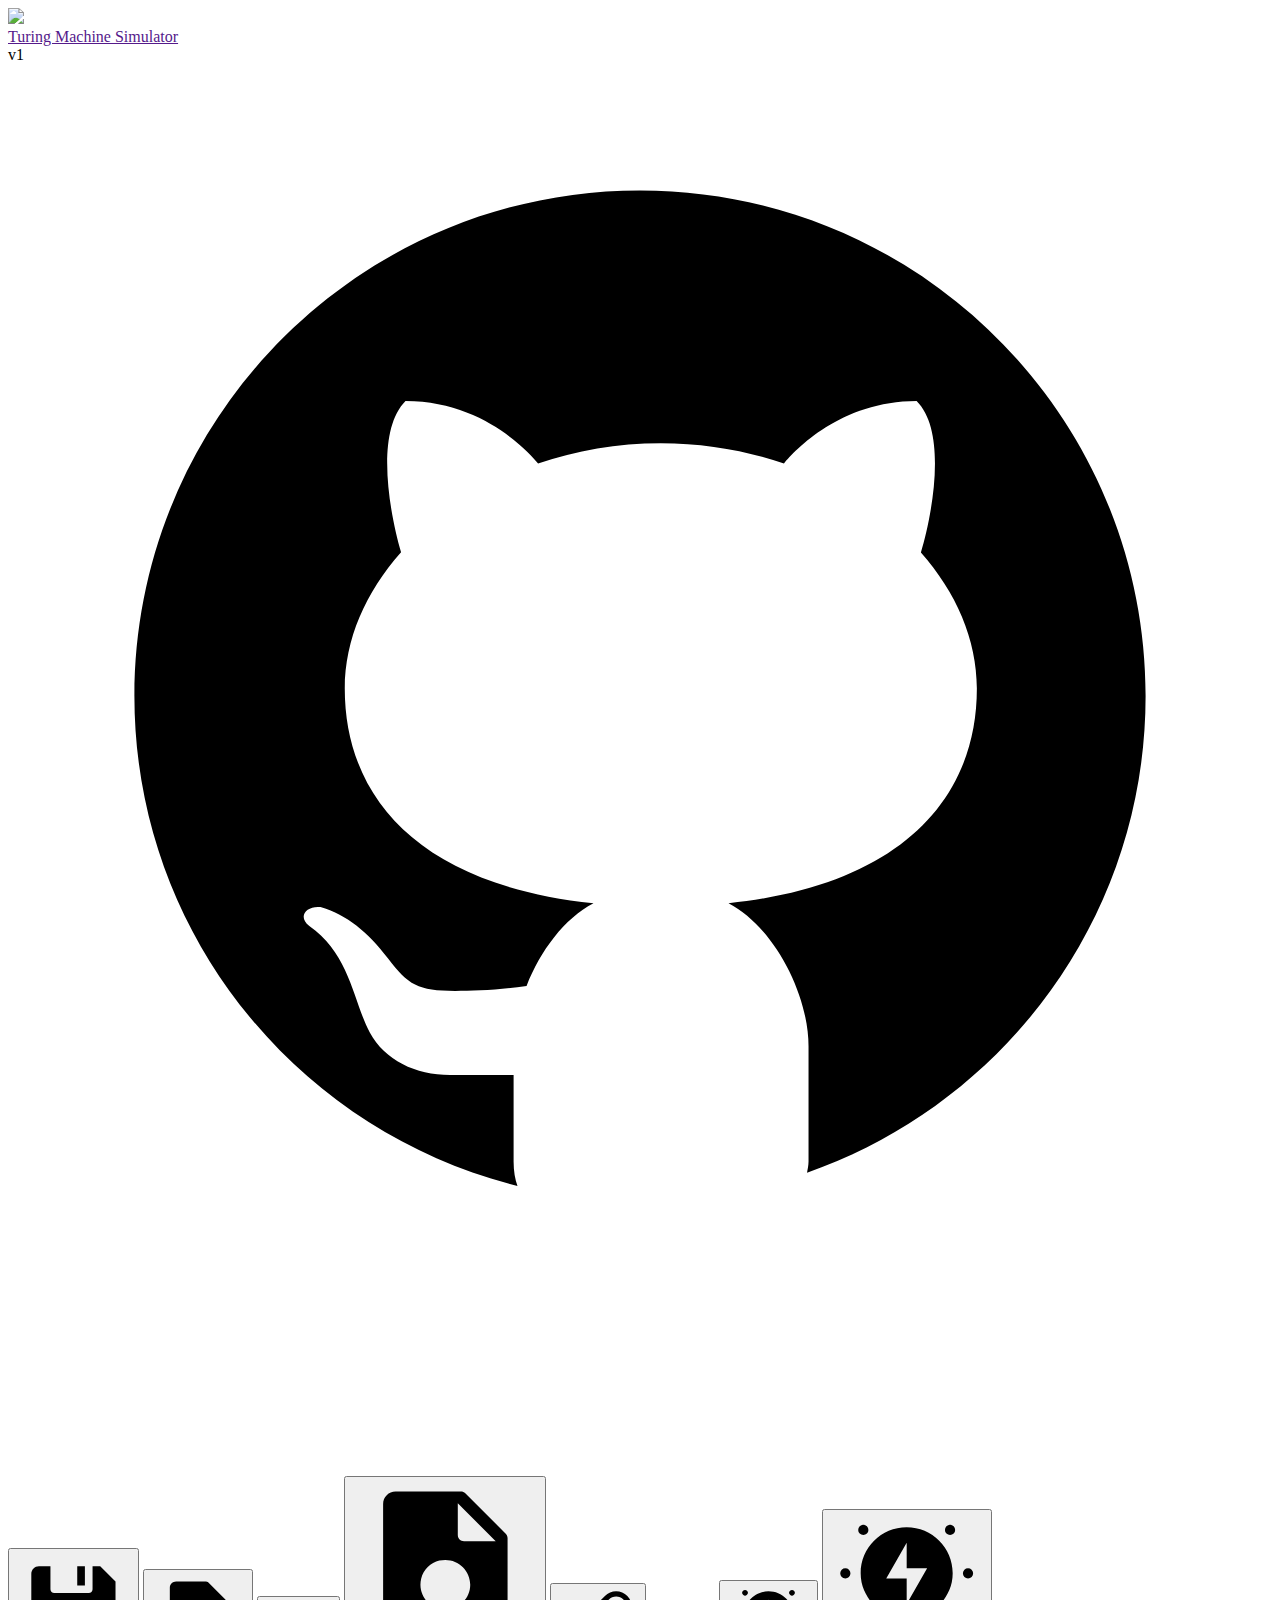
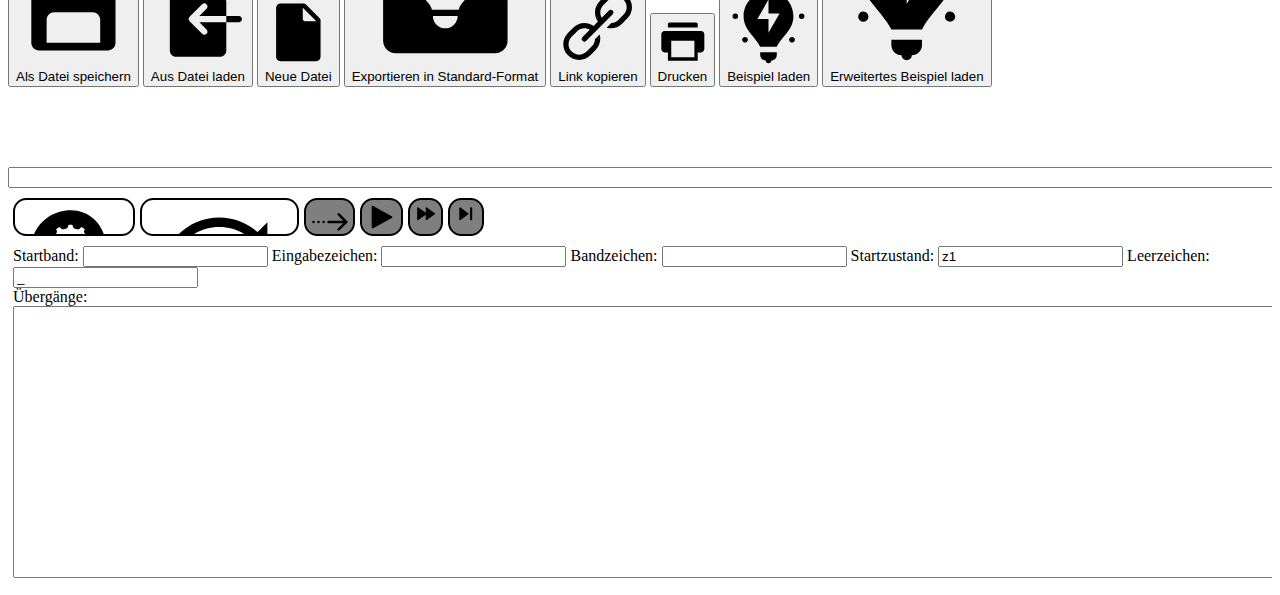
==== commit b5c63636: "Update Turing Machine Simulator to v1" ====
--- a/turing/simulator.html
+++ b/turing/simulator.html
@@ -2,182 +2,179 @@
 <html lang="de">
 <head>
     <meta charset="UTF-8">
-    <title>Turing-Machine Simulator</title>
+    <title>Turing Machine Simulator</title>
     <link rel="icon" href="https://cdn.studium.doriannaujokat.de/favicon.png">
     <link rel="stylesheet" href="https://cdn.studium.doriannaujokat.de/color.css">
-    <link rel="stylesheet" href="style.css">
-    <link rel="stylesheet" href="../layout.css">
+    <link rel="stylesheet" href="https://cdn.studium.doriannaujokat.de/layout.css">
+    <link rel="stylesheet" href="layout.css">
     <meta name="viewport" content="width=device-width, initial-scale=1">
+    <script src="./lang.js"></script>
     <script src="simulator.js"></script>
+    <meta name="theme-color" content="#89ba17">
+    <meta property="og:type" content="website" />
+    <meta property="og:title" content="Turing Machine Simulator" />
+    <meta property="og:description" content="Eine Webanwendung zur Bearbeitung und Emulieren von Turing Maschinen." />
+    <meta property="og:url" content="https://info1.studium.doriannaujokat.de/turing/simulator" />
+    <meta property="og:image" content="https://cdn.studium.doriannaujokat.de/favicon.png" />
+    <meta property="og:image:width" content="80" />
+    <meta property="og:image:height" content="80" />
+    <meta property="og:image:alt" content="Logo" />
+    <meta property="og:locale" content="de" />
+    <meta property="og:site_name" content="Dorian Naujokat Studium" />
 </head>
 <body>
-<div class="wrapper v">
-    <div class="titlebar hidefullscreen">
+<div id="app">
+    <div id="app-header">
         <div class="logo">
-            <img src="https://cdn.studium.doriannaujokat.de/logo.svg">
+            <a href="/">
+                <img src="https://cdn.studium.doriannaujokat.de/logo.svg">
+            </a>
         </div>
-        <div class="title"><a href="/index.html">Turing-Machine Simulator</a></div>
+        <div class="title">
+            <a href="">Turing Machine Simulator</a>
+        </div>
+        <div class="turing-version version">
+            <a>
+                <span>v1</span>
+            </a>
+        </div>
+        <div class="github logo">
+            <a href="https://github.com/doriannaujokat-studium/info1.studium.web/tree/main/turing" target="_blank" title="Quellcode anzeigen">
+                <svg xmlns="http://www.w3.org/2000/svg" viewBox="0 0 30 30">
+                    <path d="M15,3C8.373,3,3,8.373,3,15c0,5.623,3.872,10.328,9.092,11.63C12.036,26.468,12,26.28,12,26.047v-2.051 c-0.487,0-1.303,0-1.508,0c-0.821,0-1.551-0.353-1.905-1.009c-0.393-0.729-0.461-1.844-1.435-2.526 c-0.289-0.227-0.069-0.486,0.264-0.451c0.615,0.174,1.125,0.596,1.605,1.222c0.478,0.627,0.703,0.769,1.596,0.769 c0.433,0,1.081-0.025,1.691-0.121c0.328-0.833,0.895-1.6,1.588-1.962c-3.996-0.411-5.903-2.399-5.903-5.098 c0-1.162,0.495-2.286,1.336-3.233C9.053,10.647,8.706,8.73,9.435,8c1.798,0,2.885,1.166,3.146,1.481C13.477,9.174,14.461,9,15.495,9 c1.036,0,2.024,0.174,2.922,0.483C18.675,9.17,19.763,8,21.565,8c0.732,0.731,0.381,2.656,0.102,3.594 c0.836,0.945,1.328,2.066,1.328,3.226c0,2.697-1.904,4.684-5.894,5.097C18.199,20.49,19,22.1,19,23.313v2.734 c0,0.104-0.023,0.179-0.035,0.268C23.641,24.676,27,20.236,27,15C27,8.373,21.627,3,15,3z" />
+                </svg>
+            </a>
+        </div>
     </div>
-    <div class="wrapper v scroll-v cscroll" style="overflow: hidden">
-        <div class="wrapper h menubar" id="menubar">
-            <button id="turing-save">
-                <div class="text-wrap">
-                    <svg xmlns="http://www.w3.org/2000/svg" viewBox="0 0 30 30">
-                        <path d="M6 4C4.895 4 4 4.895 4 6L4 24C4 25.105 4.895 26 6 26L24 26C25.105 26 26 25.105 26 24L26 8L22 4L20 4L20 10C20 10.552 19.552 11 19 11L10 11C9.448 11 9 10.552 9 10L9 4L6 4 z M 16 4L16 9L18 9L18 4L16 4 z M 10 16L20 16C21.105 16 22 16.895 22 18L22 24L8 24L8 18C8 16.895 8.895 16 10 16 z"/>
-                    </svg>
-                    <div>In Datei speichern</div>
-                </div>
+    <div id="app-content">
+        <div id="turing-menubar" class="menubar">
+            <div id="turing-notif-readonly" class="turing-notif menubar-item" title="Diese Datei kann nicht bearbeitet werden">
+                <svg class="icon" xmlns="http://www.w3.org/2000/svg" viewBox="0 0 30 30">
+                    <path d="M1.7070312 0.29296875L0.29296875 1.7070312L28.292969 29.707031L29.707031 28.292969L18.207031 16.792969L22 13L17 8L13.207031 11.792969L1.7070312 0.29296875 z M 22.828125 3C22.316375 3 21.804562 3.1954375 21.414062 3.5859375L19 6L24 11L26.414062 8.5859375C27.195062 7.8049375 27.195062 6.5388125 26.414062 5.7578125L24.242188 3.5859375C23.851688 3.1954375 23.339875 3 22.828125 3 z M 10.392578 14.607422L5.2597656 19.740234C5.2597656 19.740234 6.1775313 19.658 6.5195312 20C6.8615312 20.342 6.58 22.58 7 23C7.42 23.42 9.6438906 23.124359 9.9628906 23.443359C10.281891 23.762359 10.259766 24.740234 10.259766 24.740234L15.392578 19.607422L10.392578 14.607422 z M 4 23L3.0566406 25.671875 A 1 1 0 0 0 3 26 A 1 1 0 0 0 4 27 A 1 1 0 0 0 4.3378906 26.939453L4.3632812 26.931641 A 1 1 0 0 0 4.3691406 26.927734L7 26L5.5 24.5L4 23 z" />
+                </svg>
+                <div class="label">Kein Schreibzugriff</div>
+            </div>
+            <div id="turing-notif-autosave-disabled" class="turing-notif menubar-item" title="Diese Datei wird nicht automatisch gespeichert">
+                <svg class="icon" xmlns="http://www.w3.org/2000/svg" viewBox="0 0 30 30">
+                    <path d="M6 4C4.895 4 4 4.895 4 6L4 24C4 25.105 4.895 26 6 26L14.523438 26C14.297438 25.362 14.135594 24.695 14.058594 24L8 24L8 18C8 16.895 8.895 16 10 16L17.349609 16C18.894609 14.751 20.859 14 23 14C24.054 14 25.06 14.190437 26 14.523438L26 8L22 4L20 4L20 10C20 10.552 19.552 11 19 11L10 11C9.448 11 9 10.552 9 10L9 4L6 4 z M 16 4L16 9L18 9L18 4L16 4 z M 23 16C19.134 16 16 19.134 16 23C16 26.866 19.134 30 23 30C26.866 30 30 26.866 30 23C30 19.134 26.866 16 23 16 z M 21 20C21.25575 20 21.511531 20.097469 21.707031 20.292969L23 21.585938L24.292969 20.292969C24.683969 19.901969 25.316031 19.901969 25.707031 20.292969C26.098031 20.683969 26.098031 21.316031 25.707031 21.707031L24.414062 23L25.707031 24.292969C26.098031 24.683969 26.098031 25.316031 25.707031 25.707031C25.512031 25.902031 25.256 26 25 26C24.744 26 24.487969 25.902031 24.292969 25.707031L23 24.414062L21.707031 25.707031C21.512031 25.902031 21.256 26 21 26C20.744 26 20.487969 25.902031 20.292969 25.707031C19.901969 25.316031 19.901969 24.683969 20.292969 24.292969L21.585938 23L20.292969 21.707031C19.901969 21.316031 19.901969 20.683969 20.292969 20.292969C20.488469 20.097469 20.74425 20 21 20 z" />
+                </svg>
+                <div class="label">Automatisches Speichern nicht verfügbar</div>
+            </div>
+            <button id="turing-save" title="Als Datei speichern" class="menubar-item">
+                <svg class="icon" xmlns="http://www.w3.org/2000/svg" viewBox="0 0 30 30">
+                    <path d="M6 4C4.895 4 4 4.895 4 6L4 24C4 25.105 4.895 26 6 26L24 26C25.105 26 26 25.105 26 24L26 8L22 4L20 4L20 10C20 10.552 19.552 11 19 11L10 11C9.448 11 9 10.552 9 10L9 4L6 4 z M 16 4L16 9L18 9L18 4L16 4 z M 10 16L20 16C21.105 16 22 16.895 22 18L22 24L8 24L8 18C8 16.895 8.895 16 10 16 z"/>
+                </svg>
+                <div class="label">Als Datei speichern</div>
             </button>
-            <button id="turing-load">
-                <div class="text-wrap">
-                    <svg xmlns="http://www.w3.org/2000/svg" viewBox="0 0 30 30">
-                        <path d="M8 3C6.895 3 6 3.895 6 5L6 25C6 26.105 6.895 27 8 27L22 27C23.105 27 24 26.105 24 25L24 16L15.414062 16L17.707031 18.292969C18.098031 18.683969 18.098031 19.316031 17.707031 19.707031C17.512031 19.902031 17.256 20 17 20C16.744 20 16.487969 19.902031 16.292969 19.707031L12.292969 15.707031C11.901969 15.316031 11.901969 14.683969 12.292969 14.292969L16.292969 10.292969C16.683969 9.9019687 17.316031 9.9019687 17.707031 10.292969C18.098031 10.683969 18.098031 11.316031 17.707031 11.707031L15.414062 14L24 14L24 9.5C24 9.235 23.895031 8.9799688 23.707031 8.7929688L18.207031 3.2929688C18.019031 3.1049688 17.765 3 17.5 3L8 3 z M 24 14L24 16L28 16C28.552 16 29 15.552 29 15C29 14.448 28.552 14 28 14L24 14 z"/>
-                    </svg>
-                    <div>Aus Datei laden</div>
-                </div>
+            <button id="turing-load" title="Aus Datei laden" class="menubar-item">
+                <svg class="icon" xmlns="http://www.w3.org/2000/svg" viewBox="0 0 30 30">
+                    <path d="M8 3C6.895 3 6 3.895 6 5L6 25C6 26.105 6.895 27 8 27L22 27C23.105 27 24 26.105 24 25L24 16L15.414062 16L17.707031 18.292969C18.098031 18.683969 18.098031 19.316031 17.707031 19.707031C17.512031 19.902031 17.256 20 17 20C16.744 20 16.487969 19.902031 16.292969 19.707031L12.292969 15.707031C11.901969 15.316031 11.901969 14.683969 12.292969 14.292969L16.292969 10.292969C16.683969 9.9019687 17.316031 9.9019687 17.707031 10.292969C18.098031 10.683969 18.098031 11.316031 17.707031 11.707031L15.414062 14L24 14L24 9.5C24 9.235 23.895031 8.9799688 23.707031 8.7929688L18.207031 3.2929688C18.019031 3.1049688 17.765 3 17.5 3L8 3 z M 24 14L24 16L28 16C28.552 16 29 15.552 29 15C29 14.448 28.552 14 28 14L24 14 z"/>
+                </svg>
+                <div class="label">Aus Datei laden</div>
             </button>
-            <button id="turing-example">
-                <div class="text-wrap">
-                    <svg xmlns="http://www.w3.org/2000/svg" viewBox="0 0 30 30">
-                        <path d="M6.5292969 2.515625 A 1 1 0 0 0 5.8085938 2.8085938 A 1 1 0 0 0 5.8085938 4.2226562 A 1 1 0 0 0 7.2226562 4.2226562 A 1 1 0 0 0 7.2226562 2.8085938 A 1 1 0 0 0 6.5292969 2.515625 z M 23.5 2.515625 A 1 1 0 0 0 22.777344 2.8085938 A 1 1 0 0 0 22.777344 4.2226562 A 1 1 0 0 0 24.191406 4.2226562 A 1 1 0 0 0 24.191406 2.8085938 A 1 1 0 0 0 23.5 2.515625 z M 15 3C10.029 3 6 7.029 6 12C6 17 10 19 12 23L18 23C20 19 24 17 24 12C24 7.029 19.971 3 15 3 z M 15 6L15 11L19 11L15 18L15 13L11 13L15 6 z M 3 11 A 1 1 0 0 0 2 12 A 1 1 0 0 0 3 13 A 1 1 0 0 0 4 12 A 1 1 0 0 0 3 11 z M 27 11 A 1 1 0 0 0 26 12 A 1 1 0 0 0 27 13 A 1 1 0 0 0 28 12 A 1 1 0 0 0 27 11 z M 6.5292969 19.484375 A 1 1 0 0 0 5.8066406 19.777344 A 1 1 0 0 0 5.8066406 21.191406 A 1 1 0 0 0 7.2226562 21.191406 A 1 1 0 0 0 7.2226562 19.777344 A 1 1 0 0 0 6.5292969 19.484375 z M 23.498047 19.486328 A 1 1 0 0 0 22.777344 19.777344 A 1 1 0 0 0 22.777344 21.193359 A 1 1 0 0 0 24.191406 21.193359 A 1 1 0 0 0 24.191406 19.777344 A 1 1 0 0 0 23.498047 19.486328 z M 12 25L12 26C12 27.105 12.895 28 14 28 A 1 1 0 0 0 15 29 A 1 1 0 0 0 16 28C17.105 28 18 27.105 18 26L18 25L12 25 z"/>
-                    </svg>
-                    <div>Beispiel laden</div>
-                </div>
+            <button id="turing-clear" title="Neue Datei" class="menubar-item">
+                <svg class="icon" xmlns="http://www.w3.org/2000/svg" viewBox="0 0 30 30">
+                    <path d="M24.707,8.793l-6.5-6.5C18.019,2.105,17.765,2,17.5,2H7C5.895,2,5,2.895,5,4v22c0,1.105,0.895,2,2,2h16c1.105,0,2-0.895,2-2 V9.5C25,9.235,24.895,8.981,24.707,8.793z M18,10c-0.552,0-1-0.448-1-1V3.904L23.096,10H18z"/>
+                </svg>
+                <div class="label">Neue Datei</div>
             </button>
-            <button id="turing-example-expert">
-                <div class="text-wrap">
-                    <svg xmlns="http://www.w3.org/2000/svg" viewBox="0 0 30 30">
-                        <path d="M6.5292969 2.515625 A 1 1 0 0 0 5.8085938 2.8085938 A 1 1 0 0 0 5.8085938 4.2226562 A 1 1 0 0 0 7.2226562 4.2226562 A 1 1 0 0 0 7.2226562 2.8085938 A 1 1 0 0 0 6.5292969 2.515625 z M 23.5 2.515625 A 1 1 0 0 0 22.777344 2.8085938 A 1 1 0 0 0 22.777344 4.2226562 A 1 1 0 0 0 24.191406 4.2226562 A 1 1 0 0 0 24.191406 2.8085938 A 1 1 0 0 0 23.5 2.515625 z M 15 3C10.029 3 6 7.029 6 12C6 17 10 19 12 23L18 23C20 19 24 17 24 12C24 7.029 19.971 3 15 3 z M 15 6L15 11L19 11L15 18L15 13L11 13L15 6 z M 3 11 A 1 1 0 0 0 2 12 A 1 1 0 0 0 3 13 A 1 1 0 0 0 4 12 A 1 1 0 0 0 3 11 z M 27 11 A 1 1 0 0 0 26 12 A 1 1 0 0 0 27 13 A 1 1 0 0 0 28 12 A 1 1 0 0 0 27 11 z M 6.5292969 19.484375 A 1 1 0 0 0 5.8066406 19.777344 A 1 1 0 0 0 5.8066406 21.191406 A 1 1 0 0 0 7.2226562 21.191406 A 1 1 0 0 0 7.2226562 19.777344 A 1 1 0 0 0 6.5292969 19.484375 z M 23.498047 19.486328 A 1 1 0 0 0 22.777344 19.777344 A 1 1 0 0 0 22.777344 21.193359 A 1 1 0 0 0 24.191406 21.193359 A 1 1 0 0 0 24.191406 19.777344 A 1 1 0 0 0 23.498047 19.486328 z M 12 25L12 26C12 27.105 12.895 28 14 28 A 1 1 0 0 0 15 29 A 1 1 0 0 0 16 28C17.105 28 18 27.105 18 26L18 25L12 25 z"/>
-                    </svg>
-                    <div>Erweitertes Beispiel laden</div>
-                </div>
+            <button id="turing-exportparsed" title="Exportieren in Standard-Format" class="menubar-item">
+                <svg class="icon" xmlns="http://www.w3.org/2000/svg" viewBox="0 0 30 30">
+                    <path d="M24.707,8.793l-6.5-6.5C18.019,2.105,17.765,2,17.5,2H7C5.895,2,5,2.895,5,4v22c0,1.105,0.895,2,2,2h16c1.105,0,2-0.895,2-2 V9.5C25,9.235,24.895,8.981,24.707,8.793z M15.336,23.973C14.083,24.176,13,23.215,13,22h3.991 C16.944,22.954,16.284,23.818,15.336,23.973z M17.853,19.784c-0.338,0.342-0.568,0.764-0.707,1.216h-4.292 c-0.134-0.447-0.356-0.864-0.691-1.199c-0.931-0.932-1.406-2.314-1.041-3.805c0.346-1.414,1.5-2.555,2.917-2.885 C16.666,12.501,19,14.478,19,17C19,18.088,18.561,19.067,17.853,19.784z M18,10c-0.552,0-1-0.448-1-1V3.904L23.096,10H18z"/>
+                </svg>
+                <div class="label">Exportieren in Standard-Format</div>
             </button>
-            <button id="turing-clear">
-                <div class="text-wrap">
-                    <svg xmlns="http://www.w3.org/2000/svg" viewBox="0 0 30 30">
-                        <path d="M24.707,8.793l-6.5-6.5C18.019,2.105,17.765,2,17.5,2H7C5.895,2,5,2.895,5,4v22c0,1.105,0.895,2,2,2h16c1.105,0,2-0.895,2-2 V9.5C25,9.235,24.895,8.981,24.707,8.793z M18,10c-0.552,0-1-0.448-1-1V3.904L23.096,10H18z"/>
-                    </svg>
-                    <div>Neue Datei</div>
-                </div>
+            <button id="turing-sharelink" title="Link kopieren" draggable="true" class="menubar-item">
+                <svg class="icon" xmlns="http://www.w3.org/2000/svg" viewBox="0 0 30 30">
+                    <path d="M22 2C20.397 2 18.891813 2.6248125 17.757812 3.7578125L15.757812 5.7578125C14.624813 6.8918125 14 8.397 14 10C14 11.264269 14.393404 12.463973 15.113281 13.472656L13.472656 15.113281C12.463857 14.39375 11.263505 14 10 14C8.397 14 6.8918125 14.624813 5.7578125 15.757812L3.7578125 17.757812C2.6248125 18.891813 2 20.397 2 22C2 23.603 2.6248125 25.108187 3.7578125 26.242188C4.8908125 27.376188 6.397 28 8 28C9.603 28 11.108188 27.375187 12.242188 26.242188L14.242188 24.242188C15.375187 23.108188 16 21.603 16 20C16 19.449 15.921297 18.911531 15.779297 18.394531L13.980469 20.193359C13.934469 21.152359 13.558125 22.097125 12.828125 22.828125L10.828125 24.828125C9.268125 26.388125 6.730875 26.388125 5.171875 24.828125C3.612875 23.268125 3.611875 20.730875 5.171875 19.171875L7.171875 17.171875C7.951875 16.391875 8.9769531 16.003906 10.001953 16.003906C10.703717 16.003906 11.398642 16.199155 12.021484 16.564453L9.2929688 19.292969 A 1.0001 1.0001 0 1 0 10.707031 20.707031L20.707031 10.707031 A 1.0001 1.0001 0 0 0 19.980469 8.9902344 A 1.0001 1.0001 0 0 0 19.292969 9.2929688L16.564453 12.021484C15.663256 10.488367 15.857195 8.4857125 17.171875 7.171875L19.171875 5.171875C19.951875 4.391875 20.975 4.0039063 22 4.0039062C23.025 4.0039062 24.048125 4.392875 24.828125 5.171875C26.388125 6.731875 26.388125 9.269125 24.828125 10.828125L22.828125 12.828125C22.098125 13.558125 21.152359 13.934469 20.193359 13.980469L18.394531 15.779297C18.911531 15.921297 19.449 16 20 16C21.603 16 23.108187 15.375187 24.242188 14.242188L26.242188 12.242188C27.375187 11.108187 28 9.603 28 8C28 6.397 27.375187 4.8918125 26.242188 3.7578125C25.108188 2.6248125 23.603 2 22 2 z" />
+                </svg>
+                <div class="label">Link kopieren</div>
             </button>
-            <button id="turing-exportparsed" disabled>
-                <div class="text-wrap">
-                    <svg xmlns="http://www.w3.org/2000/svg" viewBox="0 0 30 30">
-                        <path d="M24.707,8.793l-6.5-6.5C18.019,2.105,17.765,2,17.5,2H7C5.895,2,5,2.895,5,4v22c0,1.105,0.895,2,2,2h16c1.105,0,2-0.895,2-2 V9.5C25,9.235,24.895,8.981,24.707,8.793z M15.336,23.973C14.083,24.176,13,23.215,13,22h3.991 C16.944,22.954,16.284,23.818,15.336,23.973z M17.853,19.784c-0.338,0.342-0.568,0.764-0.707,1.216h-4.292 c-0.134-0.447-0.356-0.864-0.691-1.199c-0.931-0.932-1.406-2.314-1.041-3.805c0.346-1.414,1.5-2.555,2.917-2.885 C16.666,12.501,19,14.478,19,17C19,18.088,18.561,19.067,17.853,19.784z M18,10c-0.552,0-1-0.448-1-1V3.904L23.096,10H18z"/>
-                    </svg>
-                    <div>Exportieren in Standard-Format</div>
-                </div>
+            <button id="turing-print" title="Drucken" class="menubar-item">
+                <svg class="icon" xmlns="http://www.w3.org/2000/svg" viewBox="0 0 30 30">
+                    <path d="M7 4C6.448 4 6 4.448 6 5L6 7L24 7L24 5C24 4.448 23.552 4 23 4L7 4 z M 4 9C2.895 9 2 9.895 2 11L2 20C2 21.105 2.895 22 4 22L6 22L6 27L24 27L24 22L26 22C27.105 22 28 21.105 28 20L28 11C28 9.895 27.105 9 26 9L4 9 z M 8 15L22 15L22 25L8 25L8 15 z" />
+                </svg>
+                <div class="label">Drucken</div>
+            </button>
+            <button id="turing-example" title="Beispiel laden" class="menubar-item">
+                <svg class="icon" xmlns="http://www.w3.org/2000/svg" viewBox="0 0 30 30">
+                    <path d="M6.5292969 2.515625 A 1 1 0 0 0 5.8085938 2.8085938 A 1 1 0 0 0 5.8085938 4.2226562 A 1 1 0 0 0 7.2226562 4.2226562 A 1 1 0 0 0 7.2226562 2.8085938 A 1 1 0 0 0 6.5292969 2.515625 z M 23.5 2.515625 A 1 1 0 0 0 22.777344 2.8085938 A 1 1 0 0 0 22.777344 4.2226562 A 1 1 0 0 0 24.191406 4.2226562 A 1 1 0 0 0 24.191406 2.8085938 A 1 1 0 0 0 23.5 2.515625 z M 15 3C10.029 3 6 7.029 6 12C6 17 10 19 12 23L18 23C20 19 24 17 24 12C24 7.029 19.971 3 15 3 z M 15 6L15 11L19 11L15 18L15 13L11 13L15 6 z M 3 11 A 1 1 0 0 0 2 12 A 1 1 0 0 0 3 13 A 1 1 0 0 0 4 12 A 1 1 0 0 0 3 11 z M 27 11 A 1 1 0 0 0 26 12 A 1 1 0 0 0 27 13 A 1 1 0 0 0 28 12 A 1 1 0 0 0 27 11 z M 6.5292969 19.484375 A 1 1 0 0 0 5.8066406 19.777344 A 1 1 0 0 0 5.8066406 21.191406 A 1 1 0 0 0 7.2226562 21.191406 A 1 1 0 0 0 7.2226562 19.777344 A 1 1 0 0 0 6.5292969 19.484375 z M 23.498047 19.486328 A 1 1 0 0 0 22.777344 19.777344 A 1 1 0 0 0 22.777344 21.193359 A 1 1 0 0 0 24.191406 21.193359 A 1 1 0 0 0 24.191406 19.777344 A 1 1 0 0 0 23.498047 19.486328 z M 12 25L12 26C12 27.105 12.895 28 14 28 A 1 1 0 0 0 15 29 A 1 1 0 0 0 16 28C17.105 28 18 27.105 18 26L18 25L12 25 z"/>
+                </svg>
+                <div class="label">Beispiel laden</div>
+            </button>
+            <button id="turing-example-expert" title="Erweitertes Beispiel laden" class="menubar-item">
+                <svg class="icon" xmlns="http://www.w3.org/2000/svg" viewBox="0 0 30 30">
+                    <path d="M6.5292969 2.515625 A 1 1 0 0 0 5.8085938 2.8085938 A 1 1 0 0 0 5.8085938 4.2226562 A 1 1 0 0 0 7.2226562 4.2226562 A 1 1 0 0 0 7.2226562 2.8085938 A 1 1 0 0 0 6.5292969 2.515625 z M 23.5 2.515625 A 1 1 0 0 0 22.777344 2.8085938 A 1 1 0 0 0 22.777344 4.2226562 A 1 1 0 0 0 24.191406 4.2226562 A 1 1 0 0 0 24.191406 2.8085938 A 1 1 0 0 0 23.5 2.515625 z M 15 3C10.029 3 6 7.029 6 12C6 17 10 19 12 23L18 23C20 19 24 17 24 12C24 7.029 19.971 3 15 3 z M 15 6L15 11L19 11L15 18L15 13L11 13L15 6 z M 3 11 A 1 1 0 0 0 2 12 A 1 1 0 0 0 3 13 A 1 1 0 0 0 4 12 A 1 1 0 0 0 3 11 z M 27 11 A 1 1 0 0 0 26 12 A 1 1 0 0 0 27 13 A 1 1 0 0 0 28 12 A 1 1 0 0 0 27 11 z M 6.5292969 19.484375 A 1 1 0 0 0 5.8066406 19.777344 A 1 1 0 0 0 5.8066406 21.191406 A 1 1 0 0 0 7.2226562 21.191406 A 1 1 0 0 0 7.2226562 19.777344 A 1 1 0 0 0 6.5292969 19.484375 z M 23.498047 19.486328 A 1 1 0 0 0 22.777344 19.777344 A 1 1 0 0 0 22.777344 21.193359 A 1 1 0 0 0 24.191406 21.193359 A 1 1 0 0 0 24.191406 19.777344 A 1 1 0 0 0 23.498047 19.486328 z M 12 25L12 26C12 27.105 12.895 28 14 28 A 1 1 0 0 0 15 29 A 1 1 0 0 0 16 28C17.105 28 18 27.105 18 26L18 25L12 25 z"/>
+                </svg>
+                <div class="label">Erweitertes Beispiel laden</div>
             </button>
         </div>
-        <canvas id="turing-canvas" height="80" style="height: 80px;"></canvas>
-        <input id="turing-output" disabled>
-        <div class="wrapper h control">
-            <button id="turing-expert">
-                <div style="pointer-events: none;" class="text-wrap">
-                    <svg xmlns="http://www.w3.org/2000/svg" viewBox="0 0 30 30">
-                        <path d="M14.28125 2.0039062C8.86125 1.8659063 4.0044844 5.8295938 3.1464844 11.183594C2.5044844 15.191594 4.031375 18.872953 6.734375 21.251953C7.564375 21.981953 8 23.061969 8 24.167969L8 28L18 28L18 26.441406C18 25.580406 18.550187 24.816922 19.367188 24.544922L22.632812 23.457031C23.448813 23.184031 24 22.419594 24 21.558594L24 17.744141L26.267578 16.962891 A 1 1 0 0 0 27 16 A 1 1 0 0 0 26.773438 15.369141L26.746094 15.335938 A 1 1 0 0 0 26.716797 15.302734L23.958984 11.998047C23.5582 6.4851023 19.861766 2.1444805 14.28125 2.0039062 z M 13.638672 6L14.361328 6C14.488328 6 14.595375 6.0956563 14.609375 6.2226562L14.638672 6.4785156C14.674672 6.8055156 14.920188 7.0648125 15.242188 7.1328125C15.451187 7.1768125 15.658375 7.231875 15.859375 7.296875C16.172375 7.397875 16.513984 7.2982031 16.708984 7.0332031L16.861328 6.8261719C16.936328 6.7231719 17.0775 6.6957656 17.1875 6.7597656L17.8125 7.1191406C17.9225 7.1831406 17.968969 7.3205 17.917969 7.4375L17.810547 7.6777344C17.678547 7.9787344 17.763813 8.3249219 18.007812 8.5449219C18.164813 8.6869219 18.313078 8.8361406 18.455078 8.9941406C18.675078 9.2381406 19.023219 9.3214531 19.324219 9.1894531L19.564453 9.0839844C19.681453 9.0329844 19.816859 9.0775 19.880859 9.1875L20.242188 9.8144531C20.306188 9.9244531 20.275828 10.065625 20.173828 10.140625L19.96875 10.292969C19.70375 10.487969 19.602125 10.829578 19.703125 11.142578C19.768125 11.343578 19.823187 11.547812 19.867188 11.757812C19.935188 12.079812 20.193484 12.327281 20.521484 12.363281L20.777344 12.390625C20.903344 12.403625 21 12.510672 21 12.638672L21 13.361328C21 13.488328 20.904344 13.595375 20.777344 13.609375C20.702344 13.617375 20.614484 13.626719 20.521484 13.636719C20.194484 13.672719 19.934187 13.920188 19.867188 14.242188C19.823187 14.451187 19.768125 14.656422 19.703125 14.857422C19.602125 15.170422 19.70375 15.512031 19.96875 15.707031L20.173828 15.859375C20.276828 15.934375 20.306188 16.075547 20.242188 16.185547L19.880859 16.8125C19.816859 16.9225 19.681453 16.967016 19.564453 16.916016L19.324219 16.810547C19.023219 16.678547 18.675078 16.761859 18.455078 17.005859C18.313078 17.162859 18.165812 17.313078 18.007812 17.455078C17.763813 17.675078 17.678547 18.021266 17.810547 18.322266L17.916016 18.5625C17.967016 18.6795 17.9225 18.816859 17.8125 18.880859L17.185547 19.240234C17.075547 19.304234 16.934375 19.275828 16.859375 19.173828L16.708984 18.966797C16.513984 18.701797 16.172375 18.601125 15.859375 18.703125C15.658375 18.768125 15.452188 18.823188 15.242188 18.867188C14.920188 18.935188 14.674672 19.193484 14.638672 19.521484L14.609375 19.777344C14.595375 19.904344 14.489328 20 14.361328 20L13.638672 20C13.511672 20 13.404625 19.904344 13.390625 19.777344L13.361328 19.521484C13.325328 19.194484 13.079812 18.935187 12.757812 18.867188C12.548813 18.823187 12.341625 18.768125 12.140625 18.703125C11.827625 18.602125 11.486016 18.701797 11.291016 18.966797L11.140625 19.173828C11.065625 19.276828 10.924453 19.304234 10.814453 19.240234L10.1875 18.880859C10.0775 18.816859 10.032984 18.6795 10.083984 18.5625L10.189453 18.322266C10.321453 18.021266 10.236188 17.675078 9.9921875 17.455078C9.8351875 17.313078 9.6869219 17.163859 9.5449219 17.005859C9.3249219 16.761859 8.9767812 16.678547 8.6757812 16.810547L8.4355469 16.916016C8.3185469 16.967016 8.1831406 16.9225 8.1191406 16.8125L7.7578125 16.185547C7.6938125 16.075547 7.7241719 15.934375 7.8261719 15.859375L8.03125 15.707031C8.29625 15.512031 8.397875 15.170422 8.296875 14.857422C8.231875 14.656422 8.1768125 14.452187 8.1328125 14.242188C8.0648125 13.920188 7.8065156 13.672719 7.4785156 13.636719L7.2226562 13.609375C7.0956563 13.595375 7 13.489328 7 13.361328L7 12.638672C7 12.511672 7.0946719 12.405719 7.2636719 12.386719L7.4785156 12.361328C7.8055156 12.325328 8.0658125 12.078859 8.1328125 11.755859C8.1768125 11.546859 8.231875 11.341625 8.296875 11.140625C8.397875 10.827625 8.29625 10.484063 8.03125 10.289062L7.8261719 10.138672C7.7231719 10.062672 7.6938125 9.9225 7.7578125 9.8125L8.1191406 9.1855469C8.1831406 9.0755469 8.3185469 9.0310313 8.4355469 9.0820312L8.6757812 9.1875C8.9767813 9.3195 9.3249219 9.2361875 9.5449219 8.9921875C9.6869219 8.8351875 9.8341875 8.6849688 9.9921875 8.5429688C10.236187 8.3229687 10.321453 7.9767812 10.189453 7.6757812L10.082031 7.4355469C10.031031 7.3185469 10.0775 7.1811875 10.1875 7.1171875L10.8125 6.7578125C10.9225 6.6938125 11.063672 6.7222187 11.138672 6.8242188L11.291016 7.03125C11.486016 7.29625 11.827625 7.3959219 12.140625 7.2949219C12.341625 7.2299219 12.547812 7.1748594 12.757812 7.1308594C13.079812 7.0638594 13.325328 6.8045625 13.361328 6.4765625L13.390625 6.2207031C13.404625 6.0957031 13.510672 6 13.638672 6 z M 14 9C11.791 9 10 10.791 10 13C10 15.209 11.791 17 14 17C16.209 17 18 15.209 18 13C18 10.791 16.209 9 14 9 z M 14 11C15.105 11 16 11.895 16 13C16 14.105 15.105 15 14 15C12.895 15 12 14.105 12 13C12 11.895 12.895 11 14 11 z"/>
+        <canvas id="turing-canvas" height="80" style=""></canvas>
+        <input id="turing-output" readonly="readonly">
+        <div id="turing-controls">
+            <button id="turing-expert" title="Erweiterter Modus" class="turing-control">
+                <svg class="icon" xmlns="http://www.w3.org/2000/svg" viewBox="0 0 30 30">
+                    <path d="M14.28125 2.0039062C8.86125 1.8659063 4.0044844 5.8295938 3.1464844 11.183594C2.5044844 15.191594 4.031375 18.872953 6.734375 21.251953C7.564375 21.981953 8 23.061969 8 24.167969L8 28L18 28L18 26.441406C18 25.580406 18.550187 24.816922 19.367188 24.544922L22.632812 23.457031C23.448813 23.184031 24 22.419594 24 21.558594L24 17.744141L26.267578 16.962891 A 1 1 0 0 0 27 16 A 1 1 0 0 0 26.773438 15.369141L26.746094 15.335938 A 1 1 0 0 0 26.716797 15.302734L23.958984 11.998047C23.5582 6.4851023 19.861766 2.1444805 14.28125 2.0039062 z M 13.638672 6L14.361328 6C14.488328 6 14.595375 6.0956563 14.609375 6.2226562L14.638672 6.4785156C14.674672 6.8055156 14.920188 7.0648125 15.242188 7.1328125C15.451187 7.1768125 15.658375 7.231875 15.859375 7.296875C16.172375 7.397875 16.513984 7.2982031 16.708984 7.0332031L16.861328 6.8261719C16.936328 6.7231719 17.0775 6.6957656 17.1875 6.7597656L17.8125 7.1191406C17.9225 7.1831406 17.968969 7.3205 17.917969 7.4375L17.810547 7.6777344C17.678547 7.9787344 17.763813 8.3249219 18.007812 8.5449219C18.164813 8.6869219 18.313078 8.8361406 18.455078 8.9941406C18.675078 9.2381406 19.023219 9.3214531 19.324219 9.1894531L19.564453 9.0839844C19.681453 9.0329844 19.816859 9.0775 19.880859 9.1875L20.242188 9.8144531C20.306188 9.9244531 20.275828 10.065625 20.173828 10.140625L19.96875 10.292969C19.70375 10.487969 19.602125 10.829578 19.703125 11.142578C19.768125 11.343578 19.823187 11.547812 19.867188 11.757812C19.935188 12.079812 20.193484 12.327281 20.521484 12.363281L20.777344 12.390625C20.903344 12.403625 21 12.510672 21 12.638672L21 13.361328C21 13.488328 20.904344 13.595375 20.777344 13.609375C20.702344 13.617375 20.614484 13.626719 20.521484 13.636719C20.194484 13.672719 19.934187 13.920188 19.867188 14.242188C19.823187 14.451187 19.768125 14.656422 19.703125 14.857422C19.602125 15.170422 19.70375 15.512031 19.96875 15.707031L20.173828 15.859375C20.276828 15.934375 20.306188 16.075547 20.242188 16.185547L19.880859 16.8125C19.816859 16.9225 19.681453 16.967016 19.564453 16.916016L19.324219 16.810547C19.023219 16.678547 18.675078 16.761859 18.455078 17.005859C18.313078 17.162859 18.165812 17.313078 18.007812 17.455078C17.763813 17.675078 17.678547 18.021266 17.810547 18.322266L17.916016 18.5625C17.967016 18.6795 17.9225 18.816859 17.8125 18.880859L17.185547 19.240234C17.075547 19.304234 16.934375 19.275828 16.859375 19.173828L16.708984 18.966797C16.513984 18.701797 16.172375 18.601125 15.859375 18.703125C15.658375 18.768125 15.452188 18.823188 15.242188 18.867188C14.920188 18.935188 14.674672 19.193484 14.638672 19.521484L14.609375 19.777344C14.595375 19.904344 14.489328 20 14.361328 20L13.638672 20C13.511672 20 13.404625 19.904344 13.390625 19.777344L13.361328 19.521484C13.325328 19.194484 13.079812 18.935187 12.757812 18.867188C12.548813 18.823187 12.341625 18.768125 12.140625 18.703125C11.827625 18.602125 11.486016 18.701797 11.291016 18.966797L11.140625 19.173828C11.065625 19.276828 10.924453 19.304234 10.814453 19.240234L10.1875 18.880859C10.0775 18.816859 10.032984 18.6795 10.083984 18.5625L10.189453 18.322266C10.321453 18.021266 10.236188 17.675078 9.9921875 17.455078C9.8351875 17.313078 9.6869219 17.163859 9.5449219 17.005859C9.3249219 16.761859 8.9767812 16.678547 8.6757812 16.810547L8.4355469 16.916016C8.3185469 16.967016 8.1831406 16.9225 8.1191406 16.8125L7.7578125 16.185547C7.6938125 16.075547 7.7241719 15.934375 7.8261719 15.859375L8.03125 15.707031C8.29625 15.512031 8.397875 15.170422 8.296875 14.857422C8.231875 14.656422 8.1768125 14.452187 8.1328125 14.242188C8.0648125 13.920188 7.8065156 13.672719 7.4785156 13.636719L7.2226562 13.609375C7.0956563 13.595375 7 13.489328 7 13.361328L7 12.638672C7 12.511672 7.0946719 12.405719 7.2636719 12.386719L7.4785156 12.361328C7.8055156 12.325328 8.0658125 12.078859 8.1328125 11.755859C8.1768125 11.546859 8.231875 11.341625 8.296875 11.140625C8.397875 10.827625 8.29625 10.484063 8.03125 10.289062L7.8261719 10.138672C7.7231719 10.062672 7.6938125 9.9225 7.7578125 9.8125L8.1191406 9.1855469C8.1831406 9.0755469 8.3185469 9.0310313 8.4355469 9.0820312L8.6757812 9.1875C8.9767813 9.3195 9.3249219 9.2361875 9.5449219 8.9921875C9.6869219 8.8351875 9.8341875 8.6849688 9.9921875 8.5429688C10.236187 8.3229687 10.321453 7.9767812 10.189453 7.6757812L10.082031 7.4355469C10.031031 7.3185469 10.0775 7.1811875 10.1875 7.1171875L10.8125 6.7578125C10.9225 6.6938125 11.063672 6.7222187 11.138672 6.8242188L11.291016 7.03125C11.486016 7.29625 11.827625 7.3959219 12.140625 7.2949219C12.341625 7.2299219 12.547812 7.1748594 12.757812 7.1308594C13.079812 7.0638594 13.325328 6.8045625 13.361328 6.4765625L13.390625 6.2207031C13.404625 6.0957031 13.510672 6 13.638672 6 z M 14 9C11.791 9 10 10.791 10 13C10 15.209 11.791 17 14 17C16.209 17 18 15.209 18 13C18 10.791 16.209 9 14 9 z M 14 11C15.105 11 16 11.895 16 13C16 14.105 15.105 15 14 15C12.895 15 12 14.105 12 13C12 11.895 12.895 11 14 11 z"/>
+                </svg>
+                <div class="label">Erweiterter Modus</div>
+                <a style="pointer-events: auto;" href="./docs/#expert-mode" title="In Dokumentation anzeigen" target="_blank" class="icon turing-help">
+                    <svg style="pointer-events: none;" xmlns="http://www.w3.org/2000/svg" viewBox="0 0 30 30">
+                        <path d="M15,3C8.373,3,3,8.373,3,15c0,6.627,5.373,12,12,12s12-5.373,12-12C27,8.373,21.627,3,15,3z M15,22.5 c-0.828,0-1.5-0.672-1.5-1.5s0.672-1.5,1.5-1.5s1.5,0.672,1.5,1.5S15.828,22.5,15,22.5z M17.068,15.5C16.406,16.111,16,16.512,16,17 h-2c0-1.389,0.949-2.265,1.711-2.97C16.51,13.292,17,12.799,17,12c0-1.103-0.897-2-2-2s-2,0.897-2,2h-2c0-2.206,1.794-4,4-4 s4,1.794,4,4C19,13.715,17.929,14.704,17.068,15.5z"/>
                     </svg>
-                    <div>Erweiterter Modus</div>
-                    <a style="pointer-events: auto; display: none;" href="/docs/#/turing/expert-mode" target="_blank" class="text-wrap" hidden>
-                        <svg style="pointer-events: none;" xmlns="http://www.w3.org/2000/svg" viewBox="0 0 30 30">
-                            <path d="M15 3 A 3 3 0 0 0 12 6 A 3 3 0 0 0 15 9 A 3 3 0 0 0 18 6 A 3 3 0 0 0 15 3 z M 12 12C11.448 12 11 12.448 11 13C11 13.552 11.448 14 12 14L13 14L13 25L12 25C11.448 25 11 25.448 11 26C11 26.552 11.448 27 12 27L18 27C18.552 27 19 26.552 19 26C19 25.448 18.552 25 18 25L17 25L17 13C17 12.448 16.552 12 16 12L13 12L12 12 z"/>
-                        </svg>
-                    </a>
-                </div>
+                </a>
             </button>
-            <button id="turing-reset">
-                <div class="text-wrap">
-                    <svg xmlns="http://www.w3.org/2000/svg" viewBox="0 0 30 30">
-                        <path d="M15 3C8.3845336 3 3 8.3845336 3 15C3 21.615466 8.3845336 27 15 27C21.615466 27 27 21.615466 27 15 A 1.0001 1.0001 0 1 0 25 15C25 20.534534 20.534534 25 15 25C9.4654664 25 5 20.534534 5 15C5 9.4654664 9.4654664 5 15 5C17.511974 5 19.790481 5.9310235 21.544922 7.4550781L19 10L25 10L25 4L22.960938 6.0390625C20.840494 4.1553732 18.053851 3 15 3 z"/>
-                    </svg>
-                    <div>Simulation zurücksetzen</div>
-                </div>
+            <button id="turing-reset" title="Simulation zurücksetzen" class="turing-control">
+                <svg class="icon" xmlns="http://www.w3.org/2000/svg" viewBox="0 0 30 30">
+                    <path d="M15 3C8.3845336 3 3 8.3845336 3 15C3 21.615466 8.3845336 27 15 27C21.615466 27 27 21.615466 27 15 A 1.0001 1.0001 0 1 0 25 15C25 20.534534 20.534534 25 15 25C9.4654664 25 5 20.534534 5 15C5 9.4654664 9.4654664 5 15 5C17.511974 5 19.790481 5.9310235 21.544922 7.4550781L19 10L25 10L25 4L22.960938 6.0390625C20.840494 4.1553732 18.053851 3 15 3 z"/>
+                </svg>
+                <div class="label">Simulation zurücksetzen</div>
             </button>
-            <button id="turing-step" disabled>
-                <div class="text-wrap">
-                    <svg xmlns="http://www.w3.org/2000/svg" viewBox="0 0 30 30">
-                        <path d="M21.990234 7.9902344 A 1.0001 1.0001 0 0 0 21.292969 9.7070312L25.585938 14L14 14 A 1.0001 1.0001 0 1 0 14 16L25.585938 16L21.292969 20.292969 A 1.0001 1.0001 0 1 0 22.707031 21.707031L28.619141 15.794922 A 1.0001 1.0001 0 0 0 28.617188 14.203125L22.707031 8.2929688 A 1.0001 1.0001 0 0 0 21.990234 7.9902344 z M 2 14 A 1 1 0 0 0 1 15 A 1 1 0 0 0 2 16 A 1 1 0 0 0 3 15 A 1 1 0 0 0 2 14 z M 6 14 A 1 1 0 0 0 5 15 A 1 1 0 0 0 6 16 A 1 1 0 0 0 7 15 A 1 1 0 0 0 6 14 z M 10 14 A 1 1 0 0 0 9 15 A 1 1 0 0 0 10 16 A 1 1 0 0 0 11 15 A 1 1 0 0 0 10 14 z"/>
-                    </svg>
-                    <div>Schritt</div>
-                </div>
+            <button id="turing-step" title="Schritt" disabled class="turing-control">
+                <svg class="icon" xmlns="http://www.w3.org/2000/svg" viewBox="0 0 30 30">
+                    <path d="M21.990234 7.9902344 A 1.0001 1.0001 0 0 0 21.292969 9.7070312L25.585938 14L14 14 A 1.0001 1.0001 0 1 0 14 16L25.585938 16L21.292969 20.292969 A 1.0001 1.0001 0 1 0 22.707031 21.707031L28.619141 15.794922 A 1.0001 1.0001 0 0 0 28.617188 14.203125L22.707031 8.2929688 A 1.0001 1.0001 0 0 0 21.990234 7.9902344 z M 2 14 A 1 1 0 0 0 1 15 A 1 1 0 0 0 2 16 A 1 1 0 0 0 3 15 A 1 1 0 0 0 2 14 z M 6 14 A 1 1 0 0 0 5 15 A 1 1 0 0 0 6 16 A 1 1 0 0 0 7 15 A 1 1 0 0 0 6 14 z M 10 14 A 1 1 0 0 0 9 15 A 1 1 0 0 0 10 16 A 1 1 0 0 0 11 15 A 1 1 0 0 0 10 14 z"/>
+                </svg>
+                <div class="label">Schritt</div>
             </button>
-            <button id="turing-play" disabled>
-                <div class="text-wrap">
-                    <svg xmlns="http://www.w3.org/2000/svg" viewBox="0 0 30 30">
-                        <path id="turing-play-icon"
-                              d="M6 3 A 1 1 0 0 0 5 4 A 1 1 0 0 0 5 4.0039062L5 15L5 25.996094 A 1 1 0 0 0 5 26 A 1 1 0 0 0 6 27 A 1 1 0 0 0 6.5800781 26.8125L6.5820312 26.814453L26.416016 15.908203 A 1 1 0 0 0 27 15 A 1 1 0 0 0 26.388672 14.078125L6.5820312 3.1855469L6.5800781 3.1855469 A 1 1 0 0 0 6 3 z"/>
-                    </svg>
-                    <div id="turing-play-text">Start</div>
-                </div>
+            <button id="turing-play" title="Start" disabled class="turing-control">
+                <svg class="icon" xmlns="http://www.w3.org/2000/svg" viewBox="0 0 30 30">
+                    <path id="turing-play-icon" d="M6 3 A 1 1 0 0 0 5 4 A 1 1 0 0 0 5 4.0039062L5 15L5 25.996094 A 1 1 0 0 0 5 26 A 1 1 0 0 0 6 27 A 1 1 0 0 0 6.5800781 26.8125L6.5820312 26.814453L26.416016 15.908203 A 1 1 0 0 0 27 15 A 1 1 0 0 0 26.388672 14.078125L6.5820312 3.1855469L6.5800781 3.1855469 A 1 1 0 0 0 6 3 z"/>
+                </svg>
+                <div class="label" id="turing-play-text">Start</div>
             </button>
-            <button id="turing-fast" disabled>
-                <div class="text-wrap">
-                    <svg xmlns="http://www.w3.org/2000/svg" viewBox="0 0 30 30">
-                        <path d="M4 6 A 1 1 0 0 0 3 7 A 1 1 0 0 0 3 7.0039062L3 15L3 22.996094 A 1 1 0 0 0 3 23 A 1 1 0 0 0 4 24 A 1 1 0 0 0 4.5917969 23.804688L4.59375 23.804688 A 1 1 0 0 0 4.6210938 23.783203L15 16.236328L15 22.996094 A 1 1 0 0 0 15 23 A 1 1 0 0 0 16 24 A 1 1 0 0 0 16.591797 23.804688L16.59375 23.804688 A 1 1 0 0 0 16.621094 23.783203L27.541016 15.841797 A 1 1 0 0 0 28 15 A 1 1 0 0 0 27.556641 14.169922L16.59375 6.1953125 A 1 1 0 0 0 16 6 A 1 1 0 0 0 15 7 A 1 1 0 0 0 15 7.0039062L15 13.765625L4.59375 6.1953125 A 1 1 0 0 0 4 6 z"/>
-                    </svg>
-                    <div>10x</div>
-                </div>
+            <button id="turing-fast" title="10x Geschwindigkeit" disabled class="turing-control">
+                <svg class="icon" xmlns="http://www.w3.org/2000/svg" viewBox="0 0 30 30">
+                    <path d="M4 6 A 1 1 0 0 0 3 7 A 1 1 0 0 0 3 7.0039062L3 15L3 22.996094 A 1 1 0 0 0 3 23 A 1 1 0 0 0 4 24 A 1 1 0 0 0 4.5917969 23.804688L4.59375 23.804688 A 1 1 0 0 0 4.6210938 23.783203L15 16.236328L15 22.996094 A 1 1 0 0 0 15 23 A 1 1 0 0 0 16 24 A 1 1 0 0 0 16.591797 23.804688L16.59375 23.804688 A 1 1 0 0 0 16.621094 23.783203L27.541016 15.841797 A 1 1 0 0 0 28 15 A 1 1 0 0 0 27.556641 14.169922L16.59375 6.1953125 A 1 1 0 0 0 16 6 A 1 1 0 0 0 15 7 A 1 1 0 0 0 15 7.0039062L15 13.765625L4.59375 6.1953125 A 1 1 0 0 0 4 6 z"/>
+                </svg>
+                <div class="label">10x</div>
             </button>
-            <button id="turing-fast50" disabled>
-                <div class="text-wrap">
-                    <svg xmlns="http://www.w3.org/2000/svg" viewBox="0 0 30 30">
-                        <path d="M7 6 A 1 1 0 0 0 6 7 A 1 1 0 0 0 6 7.0039062L6 15L6 22.996094 A 1 1 0 0 0 6 23 A 1 1 0 0 0 7 24 A 1 1 0 0 0 7.5917969 23.804688L7.59375 23.804688 A 1 1 0 0 0 7.6210938 23.783203L18.541016 15.841797 A 1 1 0 0 0 19 15 A 1 1 0 0 0 18.556641 14.169922L7.59375 6.1953125 A 1 1 0 0 0 7 6 z M 22.5 6C21.672 6 21 6.672 21 7.5L21 22.5C21 23.328 21.672 24 22.5 24C23.328 24 24 23.328 24 22.5L24 7.5C24 6.672 23.328 6 22.5 6 z"/>
-                    </svg>
-                    <div>50x</div>
-                </div>
+            <button id="turing-fast50" title="50x Geschwindigkeit" disabled class="turing-control">
+                <svg class="icon" xmlns="http://www.w3.org/2000/svg" viewBox="0 0 30 30">
+                    <path d="M7 6 A 1 1 0 0 0 6 7 A 1 1 0 0 0 6 7.0039062L6 15L6 22.996094 A 1 1 0 0 0 6 23 A 1 1 0 0 0 7 24 A 1 1 0 0 0 7.5917969 23.804688L7.59375 23.804688 A 1 1 0 0 0 7.6210938 23.783203L18.541016 15.841797 A 1 1 0 0 0 19 15 A 1 1 0 0 0 18.556641 14.169922L7.59375 6.1953125 A 1 1 0 0 0 7 6 z M 22.5 6C21.672 6 21 6.672 21 7.5L21 22.5C21 23.328 21.672 24 22.5 24C23.328 24 24 23.328 24 22.5L24 7.5C24 6.672 23.328 6 22.5 6 z"/>
+                </svg>
+                <div class="label">50x</div>
             </button>
         </div>
-        <div class="wrapper v scroll-v cscroll">
-            <div class="grid" style="padding: 2px;flex:0;">
-                <div class="grid-c">
-                    <div style="margin-top: 5px">Startband:</div>
-                    <input class="turing-list-input" id="turing-list-Band" spellcheck="false">
-                </div>
-                <div class=grid-c" style="display: none;">
+        <div id="turing-inputs" style="min-height: min-content;">
+            <div class="form-grid" style="min-height: min-content;">
+                <label for="turing-band">Startband:</label>
+                <input class="turing-list-input" id="turing-band" spellcheck="false">
+                <!--
                     <div style="margin-top: 5px">Ζustände:</div>
                     <div id="turing-list-Z-empty">empty</div>
                     <div class="wrapper h" id="turing-list-Z"></div>
-                </div>
-                <div class="grid-c">
-                    <div style="margin-top: 5px">Eingabezeichen:</div>
-                    <input class="turing-list-input" id="turing-list-E" spellcheck="false">
-                </div>
-                <div class="grid-c">
-                    <div style="margin-top: 5px">Bandzeichen:</div>
-                    <input class="turing-list-input" id="turing-list-B" spellcheck="false">
-                </div>
-                <div class="grid-c">
-                    <div style="margin-top: 5px">Startzustand:</div>
-                    <input class="turing-list-input" id="turing-startZ" value="z1" spellcheck="false">
-                </div>
-                <div class="grid-c">
-                    <div style="margin-top: 5px">Leerzeichen:</div>
-                    <input class="turing-list-input" id="turing-emptyZ" value="_" spellcheck="false">
-                </div>
+                -->
+                <label for="turing-inputC">Eingabezeichen:</label>
+                <input class="turing-list-input" id="turing-inputC" spellcheck="false">
+                <label for="turing-bandC">Bandzeichen:</label>
+                <input class="turing-list-input" id="turing-bandC" spellcheck="false">
+                <label for="turing-startS">Startzustand:</label>
+                <input class="turing-list-input" id="turing-startS" value="z1" spellcheck="false">
+                <label for="turing-emptyC">Leerzeichen:</label>
+                <input class="turing-list-input" id="turing-emptyC" value="_" spellcheck="false">
             </div>
-            <div class="wrapper h" style="flex:1;">
-                <textarea id="turing-list-transitions" style="resize: vertical;flex:1;" spellcheck="false"></textarea>
-                <div style="resize: horizontal; display: none;">
-                    <div></div>
-                    <div class="table">
-                        <div class="row">
-                            <div>z1</div>
-                            <div>_</div>
-                            <div>-></div>
-                            <div>z1</div>
-                            <div>_</div>
-                            <div>R</div>
-                        </div>
-                        <div class="row">
-                            <div>z20875439875983</div>
-                            <div>_</div>
-                            <div>-></div>
-                            <div>z1435344353</div>
-                            <div>_</div>
-                            <div>R</div>
-                        </div>
-                    </div>
-                </div>
+            <label for="turing-transitions">Übergänge:</label>
+            <div class="" style="flex: 1;">
+                <textarea id="turing-transitions" style="resize: none;" spellcheck="false"></textarea>
             </div>
         </div>
     </div>
--- a/turing/layout.css
+++ b/turing/layout.css
@@ -0,0 +1,111 @@
+#app-content {
+    overflow: hidden;
+    display: flex;
+    flex-direction: column;
+}
+
+#turing-canvas {
+    height: 80px;
+    width: 100%;
+}
+#turing-output {
+    width: 100%;
+    margin-bottom: 5px;
+}
+
+#turing-controls {
+    width: 100%;
+    height: 2em;
+    padding: 5px;
+    max-width: 100%;
+    overflow: hidden;
+    box-sizing: border-box;
+    display: flex;
+    flex-direction: row;
+    font-size: 24px;
+}
+.turing-control {
+    line-height: 1.5em;
+    background-color: transparent;
+    color: inherit;
+    border: 2px solid currentColor;
+    border-radius: 1em;
+    padding: 3px 5px 3px 5px;
+    overflow: hidden;
+    transition: background-color 150ms ease-in-out, color 150ms ease-in-out;
+    font-size: revert;
+}
+.turing-control + .turing-control {
+    margin-left: 5px;
+}
+.turing-control[active] {
+    background-color: var(--color-brand);
+    color: var(--color-text);
+}
+.turing-control:hover {
+    background-color: var(--color-shade);
+}
+.turing-control:disabled {
+    background-color: rgba(0, 0, 0, 0.5);
+    color: var(--color-shade);
+}
+.turing-control:disabled[active] {
+    background-color: #202d0a;
+    color: var(--color-shade);
+}
+
+.turing-help {
+    cursor: help;
+}
+#turing-inputs {
+    /* grid-template-areas: "label input" "editor-label editor-label" "editor editor"; */
+    padding: 5px;
+    overflow-y: auto;
+    overscroll-behavior: contain;
+    flex: 1;
+    display: flex;
+    flex-direction: column;
+}
+#turing-transitions {
+    width: 100%;
+    min-height: 20em;
+    flex: 1;
+    height: 100%;
+}
+
+
+.turing-notif, .turing-notif:hover {
+    background-color: #db4325;
+    cursor: default;
+}
+.turing-notif:not([active]) {
+    max-width: 0px;
+    padding: 0px;
+    overflow: hidden;
+}
+.turing-notif[collapsed] .label {
+    max-width: 0px;
+}
+#turing-menubar button.menubar-item:disabled .label {
+    max-width: 0px;
+}
+
+#turing-transitions-table .
+
+@media (pointer: coarse) {
+
+}
+@media (pointer: coarse), (hover: none) {
+    .turing-control:hover {
+        min-width: fit-content;
+    }
+    .turing-control:hover .label {
+        max-width: 100%;
+        min-width: fit-content;
+    }
+}
+@media (max-width: 450px) {
+    .turing-control .label {
+        max-width: 0px;
+    }
+}